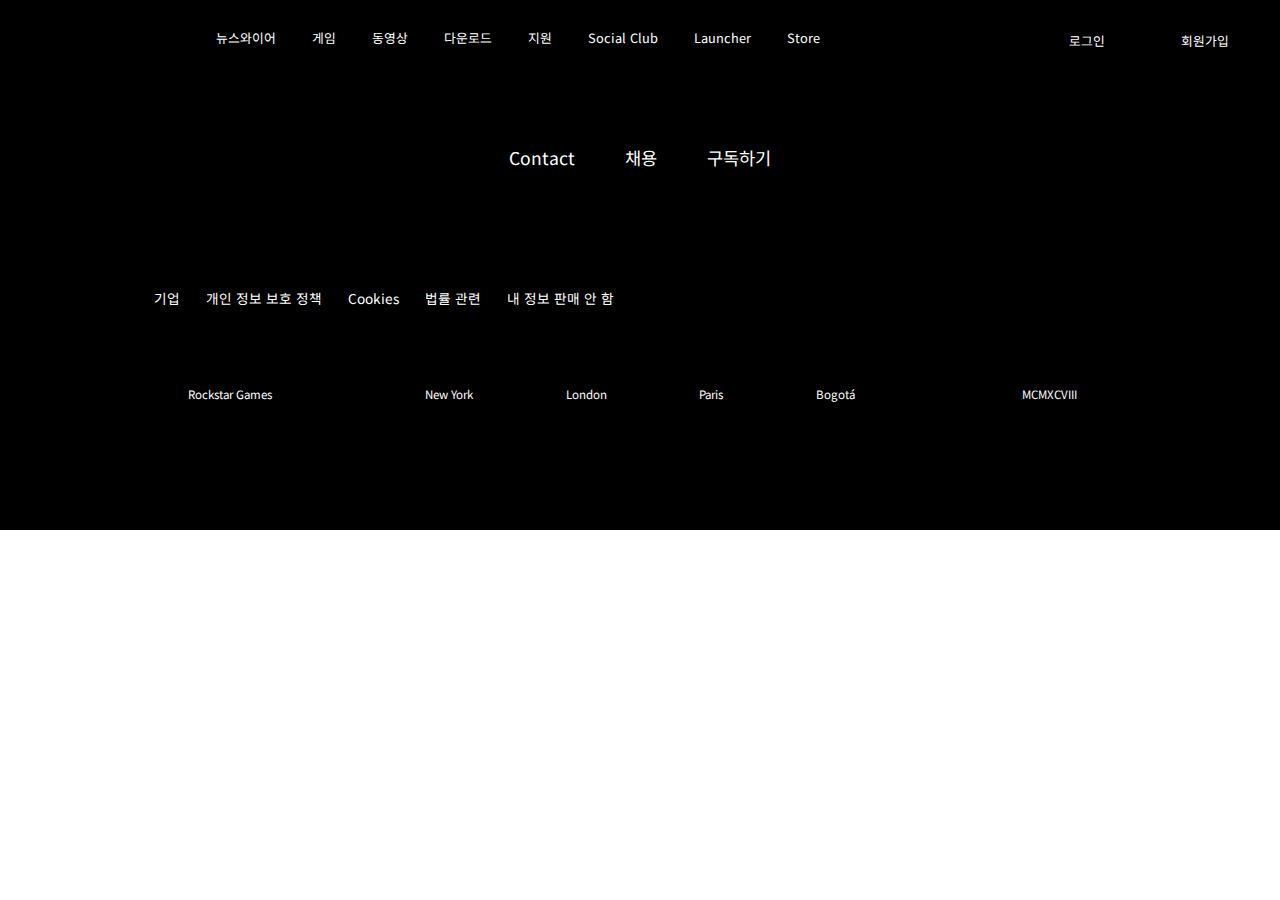
==== sub.html @ fd4bf8d9 "sub page prepare" ====
<!DOCTYPE html>
<html lang="ko">

<head>
  <meta charset="UTF-8">
  <meta http-equiv="X-UA-Compatible" content="IE=edge">
  <meta name="viewport" content="width=device-width, initial-scale=1.0, maximum-scale=1, minimum-scale=1">
  <meta content="yes" name="apple-mobile-web-app-capable" />
  <meta content="minimum-scale=1.0, width=device-width, maximum-scale=1, user-scalable=no" name="viewport" />
  <title>Sub Page</title>
  <link rel="preconnect" href="https://fonts.googleapis.com">
  <link rel="preconnect" href="https://fonts.gstatic.com" crossorigin>
  <link href="https://fonts.googleapis.com/css2?family=Noto+Sans+KR&display=swap" rel="stylesheet">
  <link rel="stylesheet" href="css/reset.css">
  <link rel="stylesheet" href="css/common.css">
  <link rel="stylesheet" href="css/sub.css">
  <script src="https://ajax.googleapis.com/ajax/libs/jquery/3.6.0/jquery.min.js"></script>
</head>

<body>
  <div id="wrap">

    <!-- 헤더(로고, 메뉴바) -->
    <header>

      <div id="logo">
        <a href="index.html"><img src="img/logo.png" alt="" class="home"></a>
      </div>

      <div class="headertitle">
        <h3>Rockstar Games</h3>
      </div>

      <div class="mobile">
        <img src="img/menu1.png" alt="">
      </div>

      <ul id="headernav">
        <li>뉴스와이어</li>
        <li>게임</li>
        <li>동영상</li>
        <li>다운로드</li>
        <li>지원</li>
        <li>Social Club</li>
        <li>Launcher</li>
        <li>Store</li>
      </ul>

      <div class="loginbox">
        <a href="sub.html" class="login">로그인</a>
        <a href="sub.html" class="login signup">회원가입</a>
      </div>

    </header>



    <!-- 게임소개 컨텐츠 밑 풋터 -->
    <footer>
      <div class="footerbox">

        <ul id="foottop">
          <li>Contact</li>
          <li>채용</li>
          <li>구독하기</li>
        </ul>

        <img src="img/logo.png" alt="" id="footerlogo">

        <div class="footerinfo">
          <ol>
            <li>기업</li>
            <li>개인 정보 보호 정책</li>
            <li>Cookies</li>
            <li>법률 관련</li>
            <li>내 정보 판매 안 함</li>
          </ol>
          <div class="iconbox">
            <img src="img/footer_icon1.png" alt="">
            <img src="img/footer_icon2.png" alt="">
            <img src="img/footer_icon3.png" alt="">
            <img src="img/footer_icon4.png" alt="">
            <img src="img/footer_icon5.png" alt="">
          </div>
        </div>

        <div id="companyinfo">
          <span class="infobox">Rockstar Games</span>
          <ul id="affiliate">
            <li>New York</li>
            <li>London</li>
            <li>Paris</li>
            <li>Bogotá</li>
          </ul>
          <span class="infobox">MCMXCVIII</span>
        </div>

      </div>
    </footer>
  </div>

  <script type="text/javascript" src="script/sub.js" defer></script>

</body>

</html>
---- css/common.css ----
@charset "UTF-8";

/* 헤더 - 메뉴 마우스오버 효과 시작 */
:is(.login, .home):hover {
    cursor: url(../img/cursor.cur), auto;
}

header ul li:hover::after {
    width: 100%;
}

.login:hover {
    background-color: #ff9900;
    color: #000;
}
/* 헤더 - 메뉴 마우스오버 효과 끝 */

/* 헤더, 풋터 - 마우스 오버 시 포인트로 변환 */
:is(header ul li, .mobile, #foottop li, #footerlogo, .footerinfo ol li, .iconbox img):hover {
    cursor: pointer;
}

/* 바디 - 기본 설정 */
#wrap {
    width: 100%;
    height: auto;
    background-color: #000;
}

/* 헤더 - 기본 설정 */
header {
    width: 100%;
    height: 80px;
    background-color: #000;
    position: sticky;
    top: 0;
    z-index: 5;
    display: flex;
    flex-flow: row wrap;
    justify-content: space-between;
    align-items: center;

}

/* 헤더 - 로고 기본 설정  */
#logo {
    max-width: 70px;
    max-height: 50px;
    margin: 0.5%;
}

/* 헤더 - 로고 이미지 기본 설정 */
#logo img {
    width: 100%;
    height: auto;
}

/* 헤더 - 내비게이션 기본 설정 */
header ul {
    width: 100%;
    height: auto;
    background-color: #000;
    display: none;
    position: fixed;
    top: 80px;
    right: 0;
    max-width: 150px;
}

/* 헤더 - 내비게이션 메뉴 기본 설정 */
header ul li {
    color: #fff;
    font-size: 0.8em;
    line-height: 40px;
    text-align: center;
}

.loginbox {
    display: none;
}

/* 헤더 - 메뉴 마우스오버 효과 기본 설정 */
header ul li::after {
    content: "";
    display: block;
    width: 0;
    height: 5px;
    background-color: #ff9900;
}

/* 데스크탑 제외)헤더 제목 기본 설정 */
.headertitle {
    display: block;
}

.headertitle h3 {
    color: #fff;
    font-size: 0.9em;
}

/* 데스크탑 제외)햄버거 메뉴 기본 설정 */
.mobile {
    width: 100%;
    height: auto;
    max-width: 48px;
    min-height: 48px;
    margin: 2%;
}

.mobile img {
    width: 100%;
    height: auto;
}

/* ---------------------------------------------------------------------- */

/* 풋터 - 기본 설정 시작 */
footer {
    width: 100%;
    height: auto;
    color: #fff;
    font-size: 0.9em;
}

footer .footerbox {
    width: 100%;
    height: auto;
    min-height: 690px;
    display: flex;
    flex-flow: column wrap;
    justify-content: center;
    align-items: center;
}

.footerbox #foottop {
    width: 100%;
    height: auto;
    display: flex;
    justify-content: space-evenly;
    margin-bottom: 15%;
    font-size: 1.1rem;
}

/* 풋터 - 로고 기본 설정*/
.footerbox #footerlogo {
    width: 100%;
    height: auto;
    max-width: 80px;
    margin-bottom: 20%;
}

/* 풋터 - 기업정보 & SNS 아이콘 기본 설정 */
.footerbox .footerinfo {
    width: 100%;
    height: auto;
    display: flex;
    flex-flow: column-reverse nowrap;
    min-height: 310px;
    margin-bottom: 10%;
}

/* 풋터 - 기업정보 기본 설정 */
.footerinfo ol {
    width: 100%;
    height: auto;
    min-height: 200px;
    display: flex;
    flex-flow: column wrap;
    justify-content: space-between;
    align-items: center;
    align-content: center;
    font-size: 1.05rem;
}

/* 풋터 - SNS 아이콘 기본 설정 */
.footerinfo .iconbox {
    width: 100%;
    height: auto;
    display: flex;
    justify-content: space-evenly;
    margin-bottom: 15%;
}

.footerinfo .iconbox img {
    width: 100%;
    height: auto;
    max-width: 24px;
    max-height: 24px;
}

.footerbox #companyinfo {
    width: 100%;
    height: auto;
    display: flex;
    flex-flow: row nowrap;
    align-items: center;
    justify-content: space-evenly;
    font-size: 1.05em;
    margin-bottom: 5%;
    text-align: center;
}

/* 반응형 - 모바일 가로 풋터 SNS 아이콘 */
.footerbox #companyinfo .infobox {
    width: 28%;
}

/* 풋터 - 산하 스튜디오 기본 설정 */
#companyinfo #affiliate {
    width: 100%;
    height: auto;
    max-width: 25%;
    display: flex;
    flex-flow: column nowrap;
    line-height: 40px;
}
/* 풋터 - 기본 설정 끝 */

/* 반응형 - 데스크탑 시작 */
@media all and (min-width:1024px) and (max-width:1920px) {
    /* 반응형 - 데스크탑 헤더 내비게이션 */
    header ul {
        max-width: 50%;
        max-height: 50px;
        display: flex;
        flex-flow: row nowrap;
        justify-content: space-around;
        position: static;
    }

    /* 반응형 - 데스크탑 헤더 내비게이션 메뉴 */
    header ul li {
        line-height: 20px;
    }

    /* 반응형 - 데스크탑 헤더 로그인/회원가입 플렉스박스 */
    .loginbox {
        width: 100%;
        height: auto;
        max-width: 20%;
        max-height: 50px;
        display: flex;
        flex-flow: row nowrap;
        justify-content: space-evenly;
        align-items: center;
    }

    /* 반응형 - 데스크탑 헤더 로그인/회원가입 */
    .login {
        padding: 4% 10%;
        color: #fff;
        font-size: 0.8em;
    }

    /* 반응형 - 데스크탑 헤더 회원가입 */
    .signup {
        padding: 4% 12%;
    }

    .headertitle {
        display: none;
    }

    .mobile {
        display: none;
    }

    /* ---------------------------------------------------------------------- */

    /* 반응형 - 데스크탑 풋터 시작 */
    footer {
        max-width: 100%;
        min-height: 450px;
    }

    footer .footerbox {
        max-width: 80%;
        min-height: 450px;
        margin: 0 auto;
        justify-content: center;
        align-content: flex-start;
    }

    .footerbox #foottop {
        flex-flow: row wrap;
        justify-content: center;
        align-items: center;
        gap: 0 50px;
        max-height: 40px;
        margin-bottom: 5%;
    }

    /* 반응형 - 데스크탑 풋터 로고 */
    .footerbox #footerlogo {
        margin-bottom: 5%;
    }

    /* 반응형 - 데스크탑 풋터 기업정보 & SNS 아이콘 */
    .footerbox .footerinfo {
        flex-flow: row nowrap;
        max-width: 100%;
        min-height: 50px;
        margin-bottom: 5%;
    }

    /* 반응형 - 데스크탑 풋터 기업정보 */
    .footerinfo ol {
        max-width: 50%;
        min-height: 50px;
        flex-flow: row wrap;
        justify-content: space-evenly;
        align-items: center;
        font-size: 0.95em;
    }

    /* 반응형 - 데스크탑 풋터 SNS 아이콘 */
    .footerinfo .iconbox {
        max-width: 50%;
        max-height: 50px;
        flex-flow: row nowrap;
        align-items: center;
        margin-bottom: 0;
    }

    .footerbox #companyinfo {
        max-width: 100%;
        flex-flow: row nowrap;
        justify-content: space-between;
        font-size: 0.8em;
    }

    /* 반응형 - 데스크탑 풋터 산하 스튜디오 */
    #companyinfo #affiliate {
        max-width: 60%;
        flex-flow: row wrap;
        justify-content: space-evenly;
    }
}
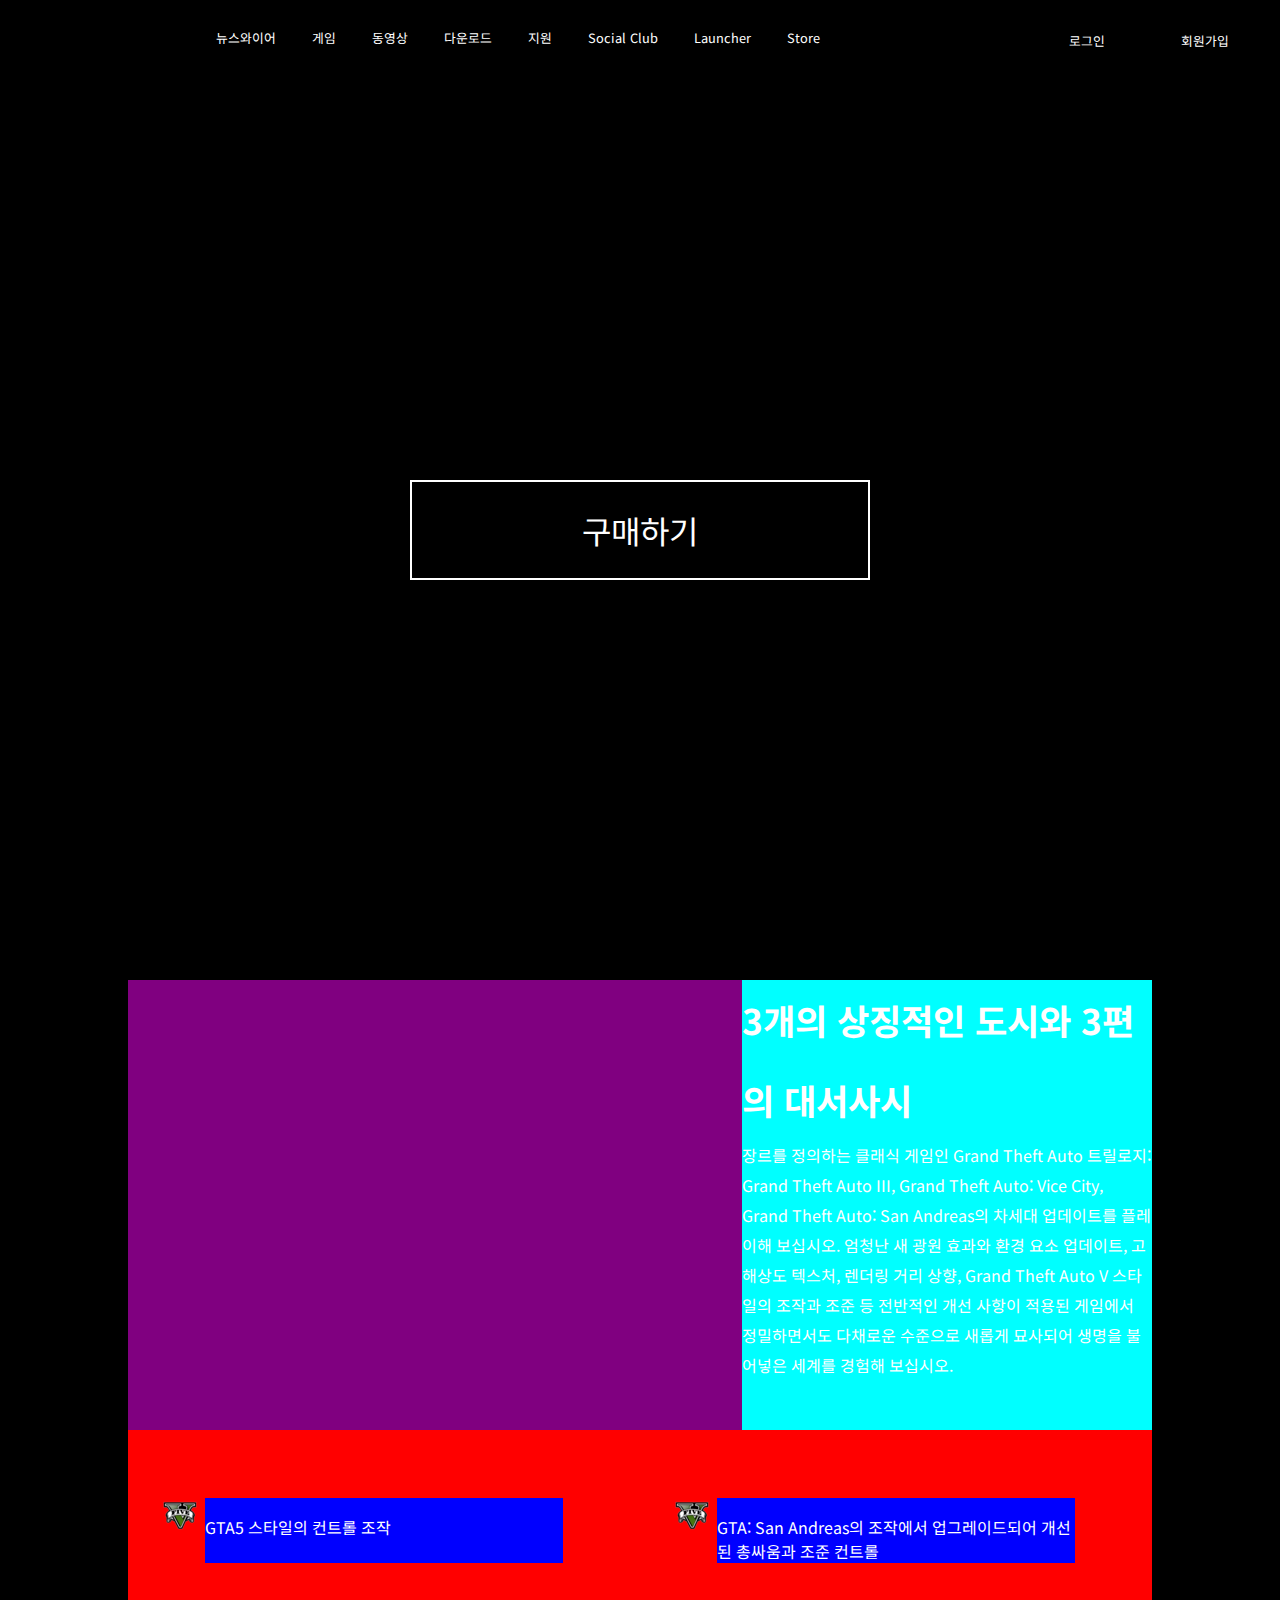
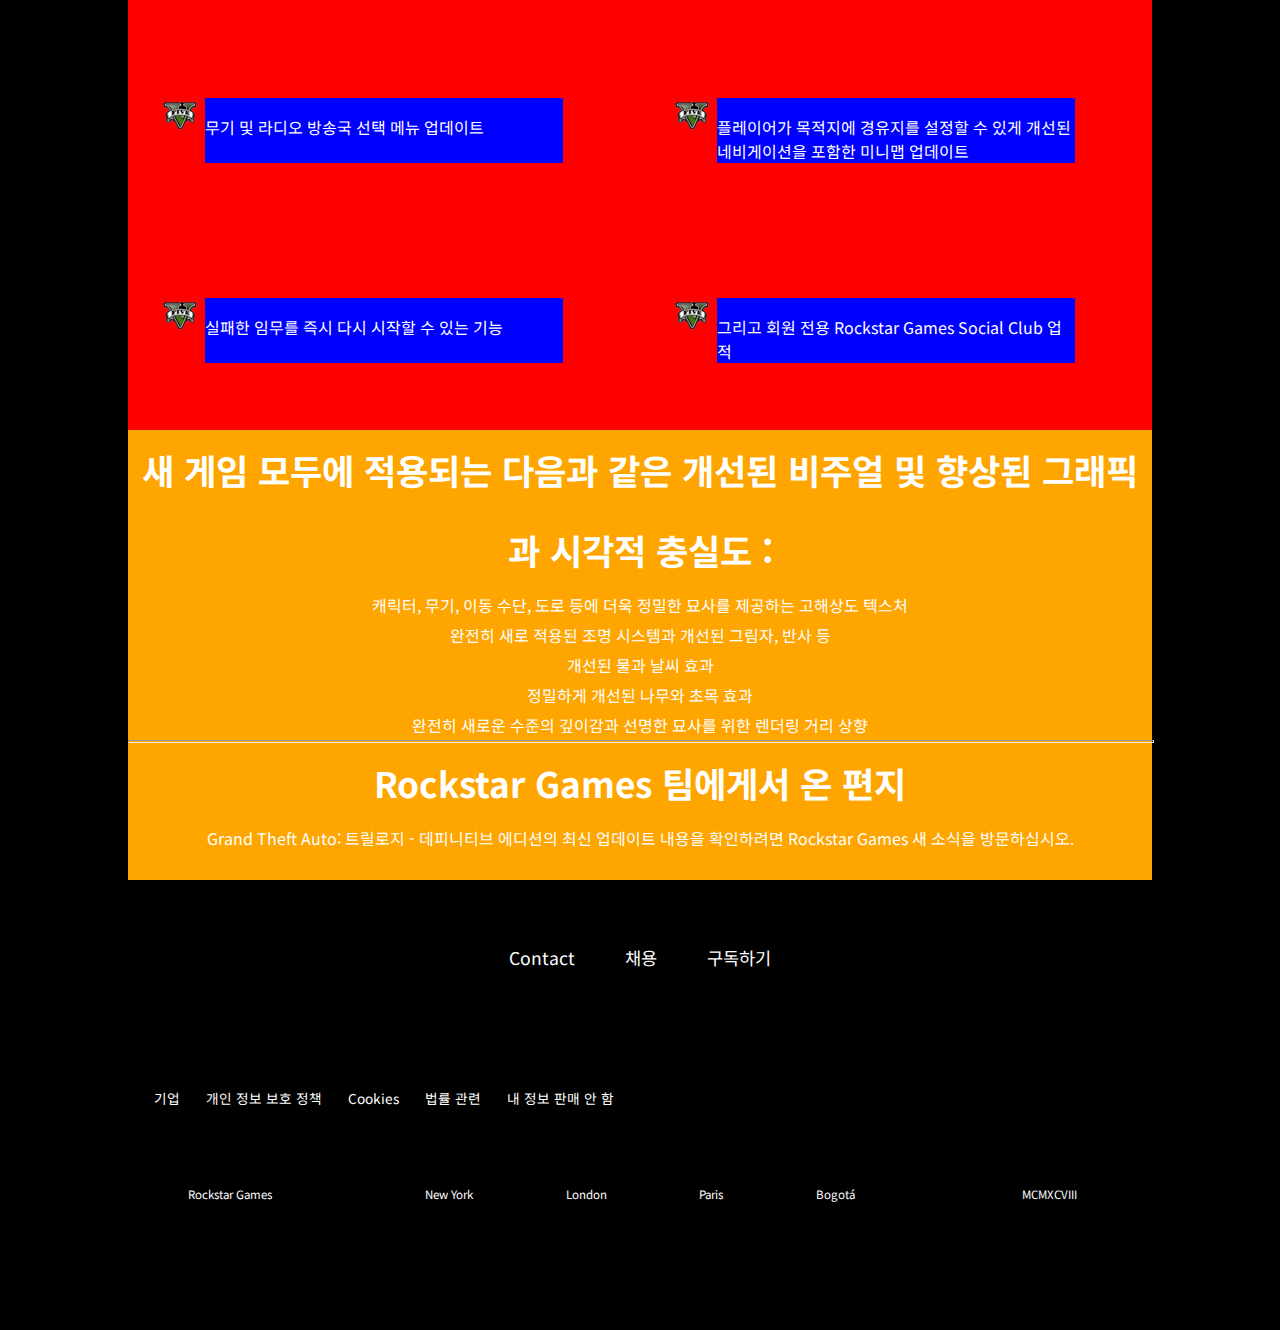
==== commit 5d792eba: "sub page coding" ====
--- a/sub.html
+++ b/sub.html
@@ -53,6 +53,58 @@
 
     </header>
 
+    <!-- 헤더 밑 메인 이미지 -->
+    <div class="mainimage">
+      <img src="img/submain.jpeg" alt="">
+      <button type="button">구매하기</button>
+      <img src="img/platform.png" alt="">
+    </div>
+
+    <div class="introduction">
+      <div class="twinbox">
+        <iframe width="560" height="315" src="https://www.youtube.com/embed/lEQ4XD8KuUs" title="YouTube video player"
+          frameborder="0"
+          allow="accelerometer; autoplay; clipboard-write; encrypted-media; gyroscope; picture-in-picture"
+          allowfullscreen></iframe>
+
+        <aside>
+          <h1>3개의 상징적인 도시와 3편의 대서사시</h1>
+          <p>장르를 정의하는 클래식 게임인 Grand Theft Auto 트릴로지: Grand Theft Auto III,
+            Grand Theft Auto: Vice City, Grand Theft Auto: San Andreas의 차세대 업데이트를
+            플레이해 보십시오. 엄청난 새 광원 효과와 환경 요소 업데이트, 고해상도 텍스처,
+            렌더링 거리 상향, Grand Theft Auto V 스타일의 조작과 조준 등 전반적인 개선 사항이
+            적용된 게임에서 정밀하면서도 다채로운 수준으로 새롭게 묘사되어 생명을 불어넣은 세계를
+            경험해 보십시오.</p>
+        </aside>
+      </div>
+
+
+      <ul>
+        <li>GTA5 스타일의 컨트롤 조작</li>
+        <li>GTA: San Andreas의 조작에서 업그레이드되어 개선된 총싸움과 조준 컨트롤</li>
+        <li>무기 및 라디오 방송국 선택 메뉴 업데이트</li>
+        <li>플레이어가 목적지에 경유지를 설정할 수 있게 개선된 네비게이션을 포함한 미니맵 업데이트</li>
+        <li>실패한 임무를 즉시 다시 시작할 수 있는 기능</li>
+        <li>그리고 회원 전용 Rockstar Games Social Club 업적</li>
+      </ul>
+
+      <span>
+        <h1>새 게임 모두에 적용되는 다음과 같은 개선된 비주얼 및 향상된 그래픽과 시각적 충실도 : </h1>
+        <p>캐릭터, 무기, 이동 수단, 도로 등에 더욱 정밀한 묘사를 제공하는 고해상도 텍스처</p>
+        <p>완전히 새로 적용된 조명 시스템과 개선된 그림자, 반사 등</p>
+        <p>개선된 물과 날씨 효과</p>
+        <p>정밀하게 개선된 나무와 초목 효과</p>
+        <p>완전히 새로운 수준의 깊이감과 선명한 묘사를 위한 렌더링 거리 상향</p>
+      </span>
+
+      <hr>
+
+      <div class="updateNews">
+        <h1>Rockstar Games 팀에게서 온 편지</h1>
+        <p>Grand Theft Auto: 트릴로지 - 데피니티브 에디션의 최신 업데이트 내용을 
+          확인하려면 Rockstar Games 새 소식을 방문하십시오.</p>
+      </div>
+    </div>
 
 
     <!-- 게임소개 컨텐츠 밑 풋터 -->
--- a/css/sub.css
+++ b/css/sub.css
@@ -0,0 +1,146 @@
+@charset "UTF-8";
+
+/* 서브 - 마우스오버 효과 기본 설정 */
+.mainimage button:hover {
+    cursor: pointer;
+    color: #000;
+    background: linear-gradient(90deg, rgba(166,141,101,1) 0%, rgba(151,125,82,1) 47%, rgba(225,213,173,1) 100%);
+    border: 2px solid #9f8354;
+}
+
+/* 서브 - 메인 이미지 기본 설정 */
+.mainimage {
+    width: 100%;
+    height: auto;
+    max-width: 90%;
+    min-height: 900px;
+    margin: 0 auto;
+    display: flex;
+    flex-flow: column wrap;
+    align-items: center;
+    justify-content: space-around;
+}
+
+.mainimage img {
+    width: 100%;
+    height: auto;
+    max-width: 50%;
+}
+
+.mainimage button {
+    width: 100%;
+    height: auto;
+    max-width: 40%;
+    min-height: 100px;
+    border: 2px solid #fff;
+    color: #fff;
+    font-size: 2.0em;
+    transition: all 0.3s ease;
+    background: #000;
+}
+
+/* 서브 - 게임소개 페이지 */
+.introduction {
+    width: 100%;
+    height: auto;
+    max-width: 100%;
+    flex-flow: row wrap;
+    justify-content: space-between;
+    background-color: orange;
+}
+
+.introduction .twinbox {
+    width: 100%;
+    height: auto;
+    min-height: 450px;
+    background-color: purple;
+    display: flex;
+    flex-flow: column-reverse nowrap;
+}
+
+.introduction iframe {
+    width: 100%;
+    height: 100%;
+
+    min-width: 327px;
+    min-height: 184px;
+    max-height: 450px;
+}
+
+.introduction aside {
+    width: 100%;
+    height: auto;
+    max-width: 40%;
+    background-color: aqua;
+}
+
+.introduction h1 {
+    font-size: 2.2em;
+    line-height: 80px;
+}
+
+.introduction ul {
+    width: 100%;
+    height: auto;
+    min-height: 600px;
+    display: flex;
+    flex-flow: row wrap;
+    justify-content: space-around;
+    align-content: space-around;
+    background-color: red;
+}
+
+.introduction ul li {
+    flex-basis: 35%;
+    line-height: 45px;
+    background-color: blue;
+    list-style: url("../img/li_img.png");
+}
+
+.introduction span {
+    width: 100%;
+    height: auto;
+    text-align: center;
+}
+
+.introduction p {
+    line-height: 30px;
+
+}
+
+.introduction hr {
+    width: 100%;
+    height: 1px;
+}
+
+.introduction .updateNews {
+    text-align: center;
+}
+
+@media all and (min-width:381px) and (max-width:767px) {
+    }
+
+@media all and (min-width:768px) and (max-width:1023px) {
+    }
+
+@media all and (min-width:1024px) and (max-width:1920px) {
+    .introduction {
+        max-width: 80%;
+        min-height: 1500px;
+        margin: 0 auto;
+    }
+
+    .introduction .twinbox {
+        flex-flow: row nowrap;
+        justify-content: space-around;
+    }
+
+    .introduction iframe {
+        max-width: 800px;
+        min-height: 450px;
+    }
+
+    .introduction ul li {
+        line-height: normal;
+    }
+}
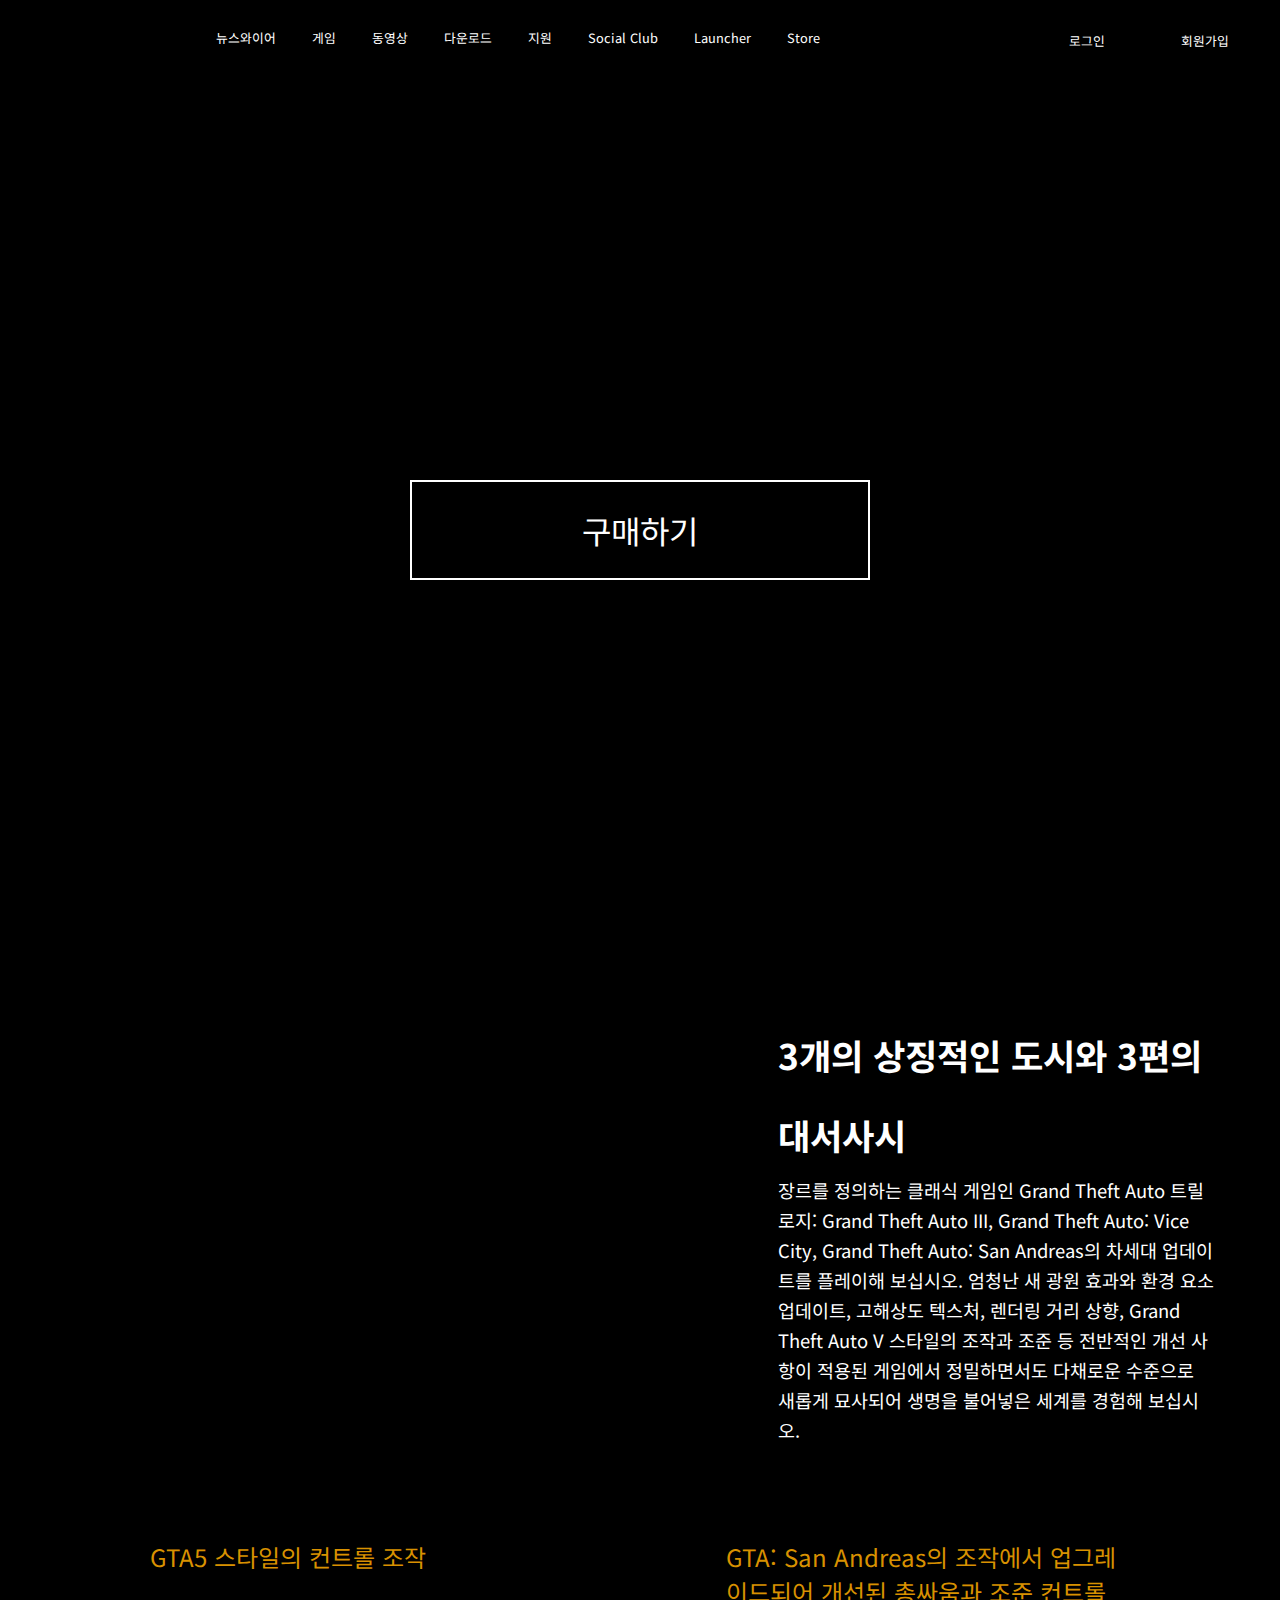
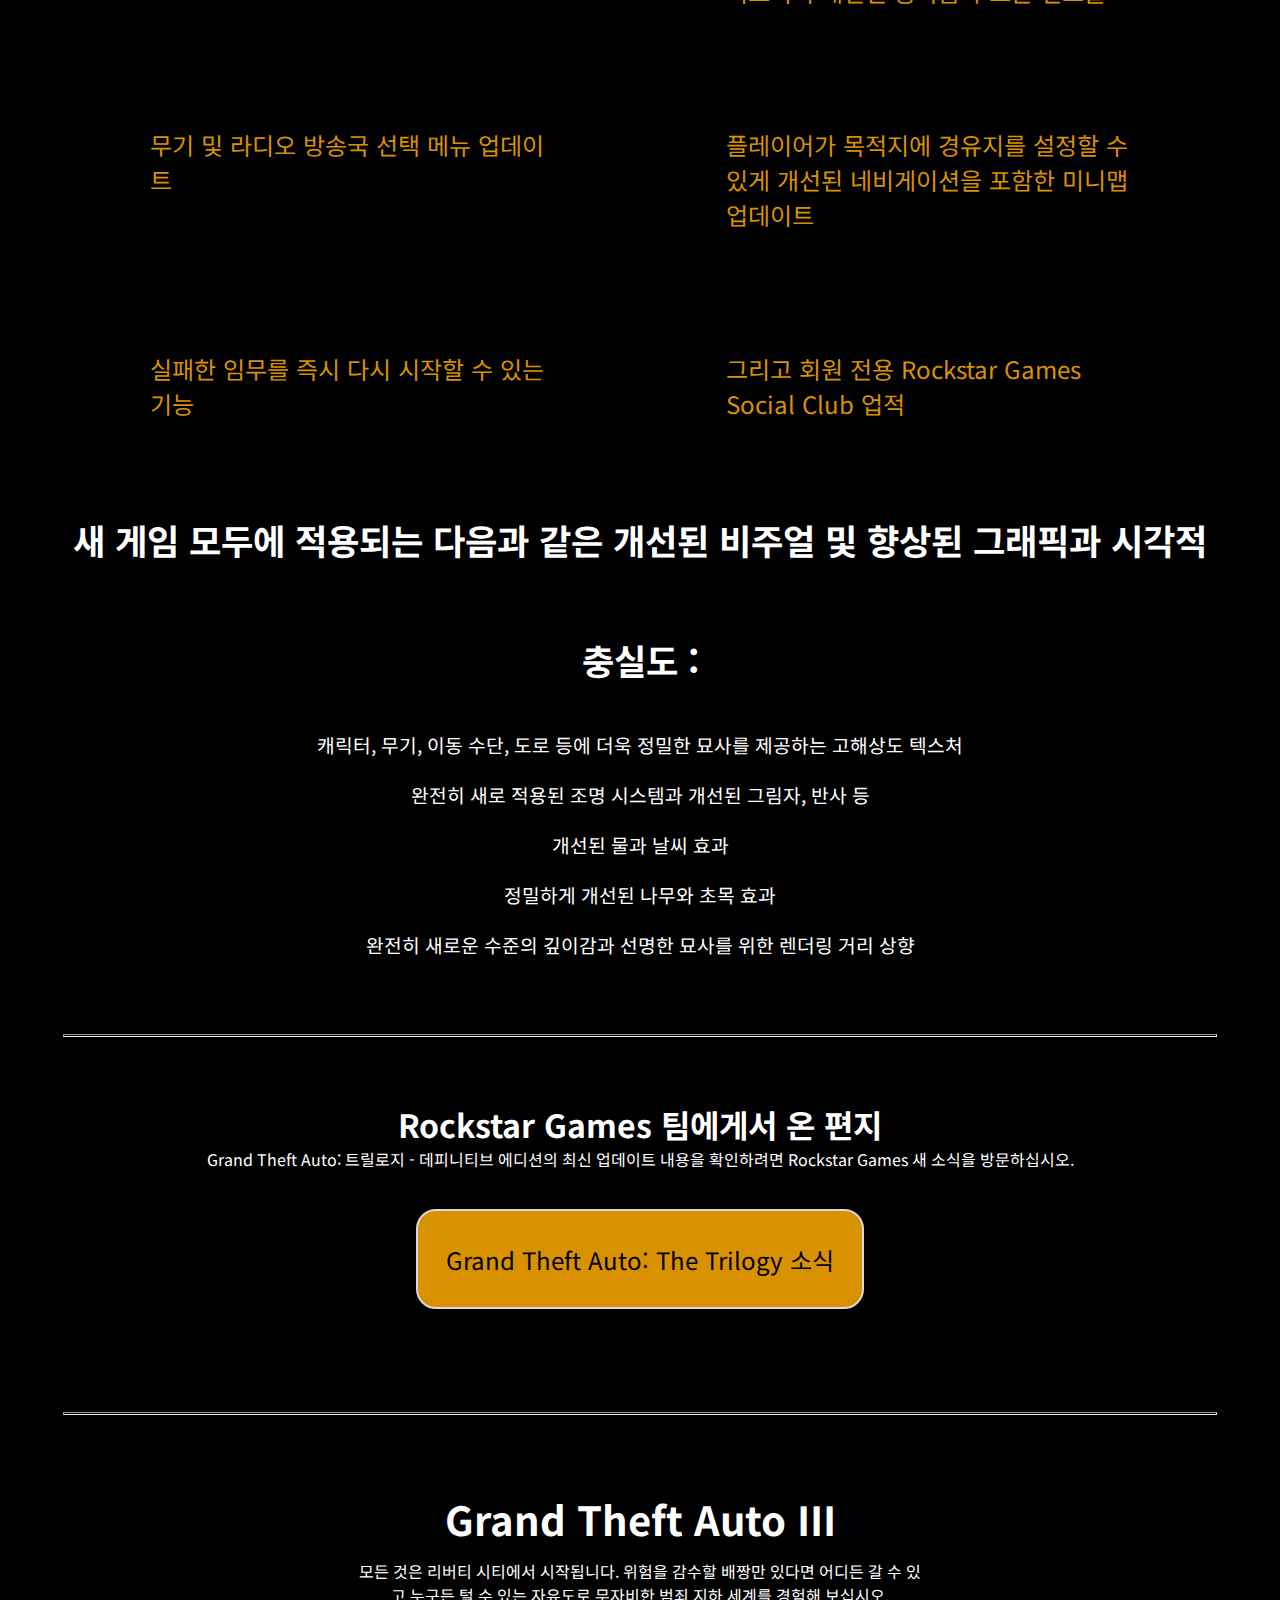
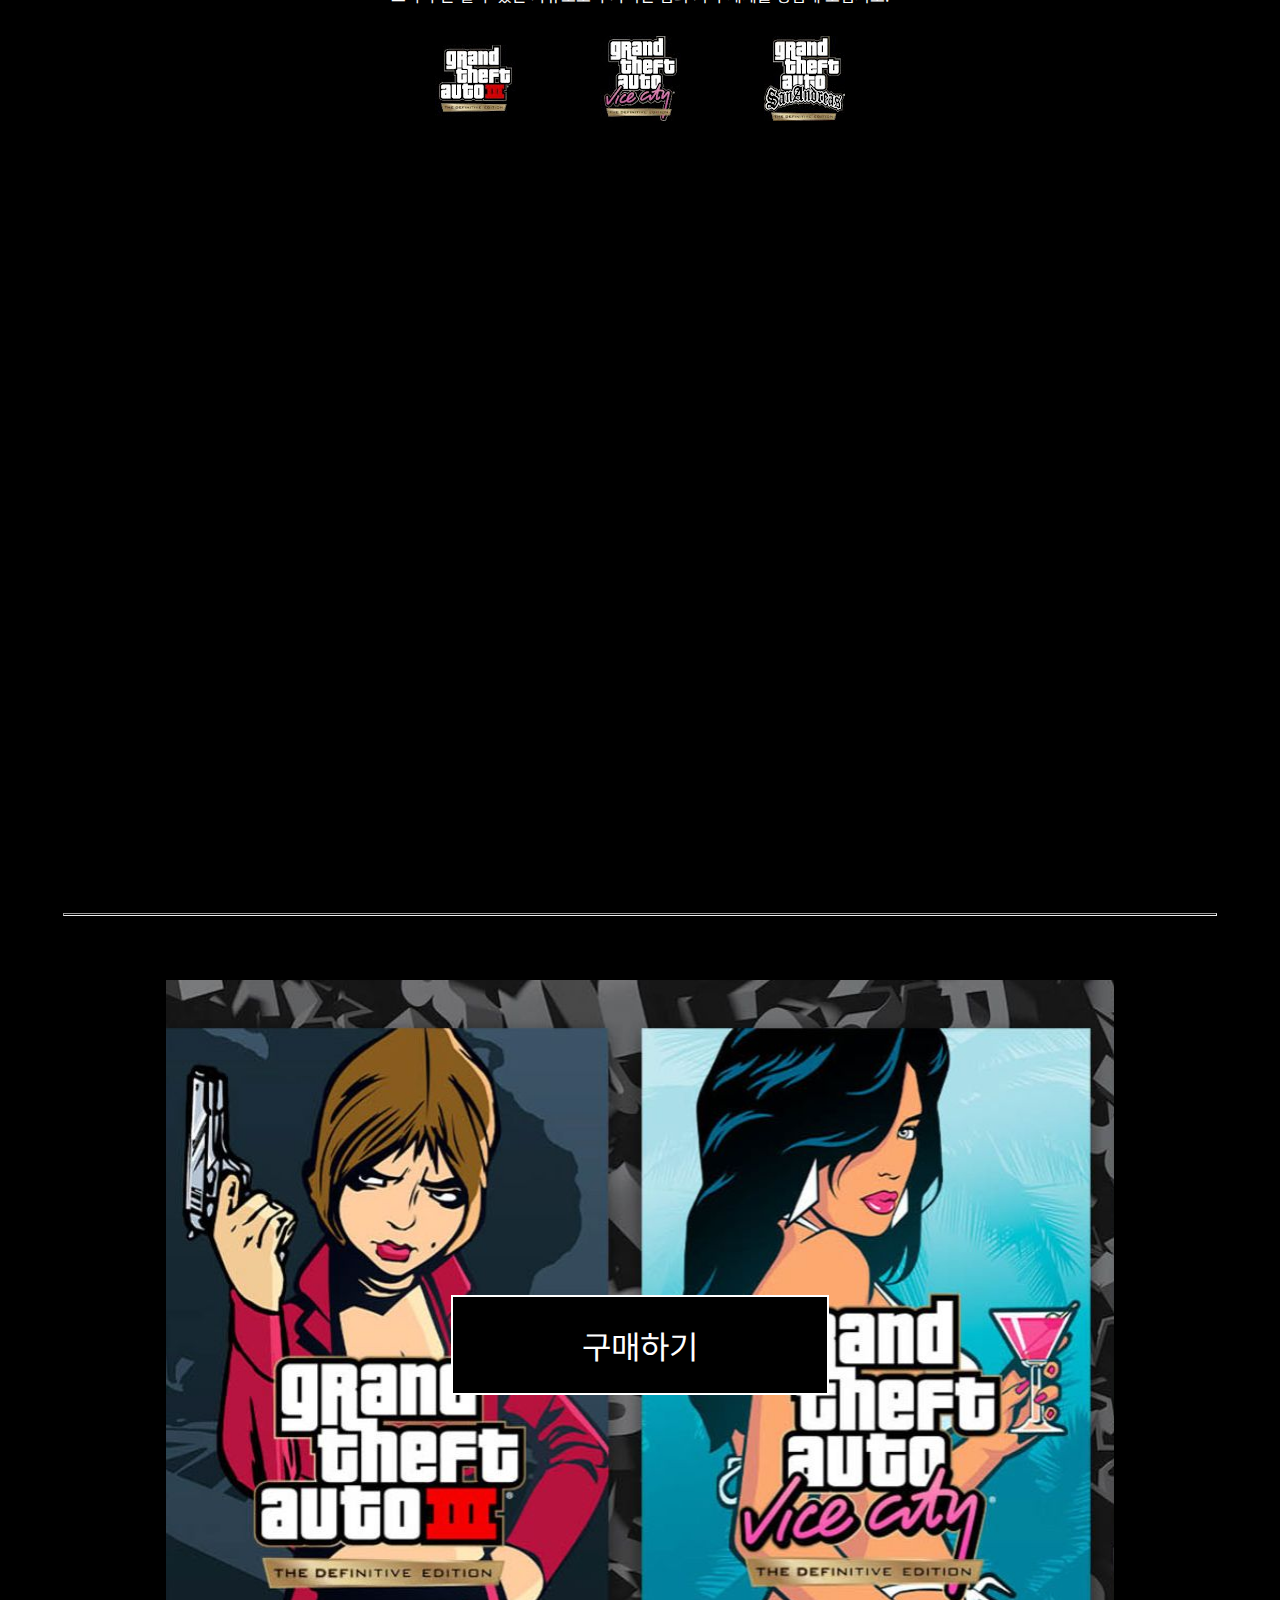
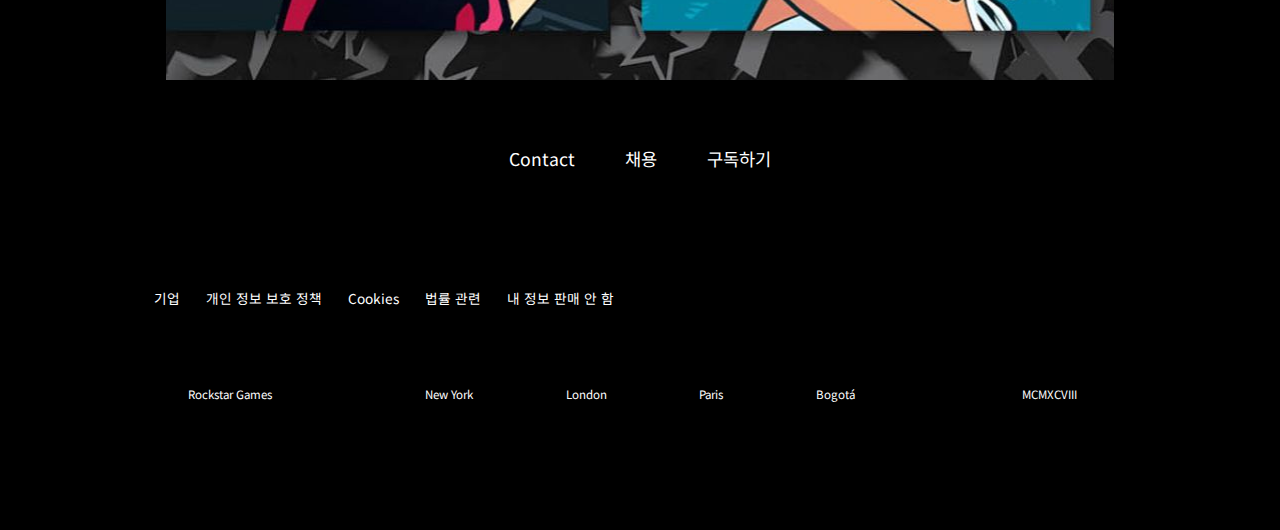
==== commit 0edf42ca: "sub page coding" ====
--- a/sub.html
+++ b/sub.html
@@ -7,7 +7,7 @@
   <meta name="viewport" content="width=device-width, initial-scale=1.0, maximum-scale=1, minimum-scale=1">
   <meta content="yes" name="apple-mobile-web-app-capable" />
   <meta content="minimum-scale=1.0, width=device-width, maximum-scale=1, user-scalable=no" name="viewport" />
-  <title>Sub Page</title>
+  <title marquee="">Sub Page</title>
   <link rel="preconnect" href="https://fonts.googleapis.com">
   <link rel="preconnect" href="https://fonts.gstatic.com" crossorigin>
   <link href="https://fonts.googleapis.com/css2?family=Noto+Sans+KR&display=swap" rel="stylesheet">
@@ -78,7 +78,6 @@
         </aside>
       </div>
 
-
       <ul>
         <li>GTA5 스타일의 컨트롤 조작</li>
         <li>GTA: San Andreas의 조작에서 업그레이드되어 개선된 총싸움과 조준 컨트롤</li>
@@ -96,15 +95,70 @@
         <p>정밀하게 개선된 나무와 초목 효과</p>
         <p>완전히 새로운 수준의 깊이감과 선명한 묘사를 위한 렌더링 거리 상향</p>
       </span>
-
-      <hr>
-
-      <div class="updateNews">
-        <h1>Rockstar Games 팀에게서 온 편지</h1>
-        <p>Grand Theft Auto: 트릴로지 - 데피니티브 에디션의 최신 업데이트 내용을 
-          확인하려면 Rockstar Games 새 소식을 방문하십시오.</p>
-      </div>
-    </div>
+    </div>
+
+    <hr>
+
+    <div class="updateNews">
+      <h1>Rockstar Games 팀에게서 온 편지</h1>
+      <p>Grand Theft Auto: 트릴로지 - 데피니티브 에디션의 최신 업데이트 내용을
+        확인하려면 Rockstar Games 새 소식을 방문하십시오.</p>
+      <button type="button">Grand Theft Auto: The Trilogy 소식</button>
+    </div>
+
+    <hr>
+
+    <div class="IndividualTitles">
+      <section class="gta_Title1">
+        <h2>Grand Theft Auto III</h2>
+        <p>모든 것은 리버티 시티에서 시작됩니다. 위험을 감수할 배짱만 있다면 어디든 갈 수 있고 누구든 털 수 있는 자유도로 무자비한 범죄 지하 세계를 경험해 보십시오.</p>
+      </section>
+
+      <section class="gta_Title2">
+        <h2>Grand Theft Auto: Vice City</h2>
+        <p>1980년대에 오신 것을 환영합니다... 배신과 복수로 얼룩진 토미 버세티의 이야기를 통해 활력이 넘쳐흐르고 가능성이 무궁무진한 네온빛 조명의 열대 지방 도시를 경험해 보십시오.</p>
+      </section>
+      <section class="gta_Title3">
+        <h2>Grand Theft Auto: San Andreas</h2>
+        <p>이제 시대는 90년대 초, 칼이 도시로 돌아오자마자 두 명의 부패한 경찰들이 그에게 살인 누명을 씌웁니다, 칼 존슨(일명 'CJ')은 가족을 구하고 거리를 장악하기 위해 산 안드레아스 주
+          전체를 누비는 여행을 떠날 수밖에 없게 되었습니다. </p>
+      </section>
+
+      <div class="titleLogo">
+        <img src="img/gta3_logo.jpg" alt="" class="logoImg1">
+        <img src="img/vice city_logo.jpg" alt="" class="logoImg2">
+        <img src="img/san andreas_logo.jpg" alt="" class="logoImg3">
+      </div>
+    </div>
+
+    <div class="ComparisonVideo">
+
+      <video src="video/after_gta3.mp4" loop="loop" muted="muted" autoplay="autoplay" playsinline="playsinline"
+        width="1200" height="700" class="video1"></video>
+      <video src="video/after_vicecity.mp4" loop="loop" muted="muted" autoplay="autoplay" playsinline="playsinline"
+        width="1200" height="700" class="video2"></video>
+      <video src="video/after_san andreas.mp4" loop="loop" muted="muted" autoplay="autoplay" playsinline="playsinline"
+        width="1200" height="700" class="video3"></video>
+
+
+      <div class="after">
+
+        <video src="video/before_gta3.mp4" loop="loop" muted="muted" autoplay="autoplay" playsinline="playsinline"
+          width="1200" height="700" class="video1"></video>
+        <video src="video/before_vicecity.mp4" loop="loop" muted="muted" autoplay="autoplay" playsinline="playsinline"
+          width="1200" height="700" class="video2"></video>
+        <video src="video/before_san andreas.mp4" loop="loop" muted="muted" autoplay="autoplay"
+          playsinline="playsinline" width="1200" height="700" class="video3"></video>
+
+      </div>
+
+    </div>
+
+    <hr>
+
+    <section class="pre-purchase">
+      <button type="button">구매하기</button>
+    </section>
 
 
     <!-- 게임소개 컨텐츠 밑 풋터 -->
--- a/css/sub.css
+++ b/css/sub.css
@@ -1,146 +1,298 @@
 @charset "UTF-8";
 
 /* 서브 - 마우스오버 효과 기본 설정 */
-.mainimage button:hover {
-    cursor: pointer;
-    color: #000;
-    background: linear-gradient(90deg, rgba(166,141,101,1) 0%, rgba(151,125,82,1) 47%, rgba(225,213,173,1) 100%);
-    border: 2px solid #9f8354;
+:is(button, .titleLogo>img) {
+  cursor: pointer;
+}
+
+button:hover {
+  color: #000;
+  background: linear-gradient(90deg, rgba(166, 141, 101, 1) 0%, rgba(151, 125, 82, 1) 47%, rgba(225, 213, 173, 1) 100%);
+  border: 2px solid #9f8354;
+}
+
+/* 서브 - 수평선 */
+hr {
+  width: 100%;
+  max-width: 90%;
+  height: 1px;
+  display: none;
+  margin: 5% auto;
 }
 
 /* 서브 - 메인 이미지 기본 설정 */
 .mainimage {
-    width: 100%;
-    height: auto;
-    max-width: 90%;
-    min-height: 900px;
-    margin: 0 auto;
-    display: flex;
-    flex-flow: column wrap;
-    align-items: center;
-    justify-content: space-around;
+  width: 100%;
+  height: auto;
+  max-width: 90%;
+  min-height: 900px;
+  margin: 0 auto;
+  display: flex;
+  flex-flow: column wrap;
+  align-items: center;
+  justify-content: space-around;
 }
 
 .mainimage img {
-    width: 100%;
-    height: auto;
-    max-width: 50%;
-}
-
-.mainimage button {
-    width: 100%;
-    height: auto;
-    max-width: 40%;
-    min-height: 100px;
-    border: 2px solid #fff;
-    color: #fff;
-    font-size: 2.0em;
-    transition: all 0.3s ease;
-    background: #000;
+  width: 100%;
+  height: auto;
+  max-width: 50%;
+}
+
+/* 서브 - 메인 이미지 구매하기 버튼 */
+button {
+  width: 100%;
+  height: auto;
+  max-width: 40%;
+  min-height: 100px;
+  border: 2px solid #fff;
+  color: #fff;
+  font-size: 2.0em;
+  transition: all 0.3s ease;
+  background: #000;
 }
 
 /* 서브 - 게임소개 페이지 */
 .introduction {
-    width: 100%;
-    height: auto;
-    max-width: 100%;
-    flex-flow: row wrap;
-    justify-content: space-between;
-    background-color: orange;
-}
-
+  width: 100%;
+  height: auto;
+  max-width: 100%;
+  flex-flow: row wrap;
+  justify-content: space-between;
+  /* background-color: purple; */
+}
+
+/* 서브 - 유튜브 영상 & 텍스트 박스 */
 .introduction .twinbox {
-    width: 100%;
-    height: auto;
+  width: 100%;
+  height: auto;
+  min-height: 500px;
+  display: flex;
+  flex-flow: column-reverse nowrap;
+  /* background-color: aqua; */
+}
+
+/* 서브 - 유튜브 영상 */
+.introduction iframe {
+  width: 100%;
+  height: 100%;
+  /* min-width: 327px;
+    min-height: 184px;
+    max-height: 450px; */
+  max-width: 90%;
+  min-height: 450px;
+  /* margin: 0 auto; */
+}
+
+/* 서브 - 게임 소개 */
+.introduction aside {
+  width: 100%;
+  height: auto;
+  max-width: 90%;
+  /* margin: 0 auto; */
+  text-align: center;
+  /* background-color: orange; */
+}
+
+.introduction h1 {
+  font-size: 2.2em;
+  line-height: 80px;
+}
+
+.introduction p {
+  font-size: 1.15em;
+  line-height: 30px;
+}
+
+/* 서브 - 개선 사항 */
+.introduction ul {
+  width: 100%;
+  height: auto;
+  min-height: 600px;
+  display: flex;
+  flex-flow: row wrap;
+  justify-content: space-around;
+  align-content: space-around;
+  font-size: 1.5em;
+  /* background-color: red; */
+}
+
+.introduction ul li {
+  flex-basis: 35%;
+  line-height: 45px;
+  list-style-image: url("../img/list_gunimg.jpg");
+  color: #d89100;
+  /* background-color: blue; */
+}
+
+.introduction span {
+  width: 100%;
+  height: auto;
+  text-align: center;
+}
+
+.introduction span h1 {
+  line-height: 120px;
+}
+
+.introduction span p {
+  font-size: 1.2em;
+  line-height: 50px;
+}
+
+/* 서브 - 업데이트 소식  */
+.updateNews {
+  width: 100%;
+  height: auto;
+  display: flex;
+  flex-flow: column nowrap;
+  align-items: center;
+}
+
+/* 서브 - 업데이트 소식 내용 */
+.updateNews p {
+  margin-bottom: 3%;
+}
+
+/* 서브 - 업데이트 소식 받기 버튼 */
+.updateNews button {
+  width: 100%;
+  height: auto;
+  max-width: 35%;
+  margin-bottom: 10%;
+  padding: 2% 0;
+  border-radius: 20px;
+  font-size: 1.5em;
+  background-color: #ffab00;
+  color: #000;
+  opacity: 0.85;
+  transition: opacity 0.5s ease-out;
+}
+
+.updateNews button:hover {
+  opacity: 1.0;
+}
+
+/* 서브 - 업데이트 소식 밑 개별적 타이틀 */
+.IndividualTitles {
+  width: 100%;
+  max-width: 45%;
+  height: auto;
+  display: flex;
+  flex-flow: column nowrap;
+  align-items: center;
+  text-align: center;
+  margin: 0 auto;
+}
+
+.IndividualTitles section:not(:first-child) {
+  display: none;
+}
+
+.IndividualTitles section h2 {
+  font-size: 2.5em;
+  line-height: 80px;
+}
+
+/* 서브 - 개별적 타이틀 밑 로고 */
+.IndividualTitles .titleLogo {
+  width: 100%;
+  height: auto;
+  display: flex;
+  flex-flow: row nowrap;
+  justify-content: space-evenly;
+  padding: 5% 0;
+}
+
+.IndividualTitles .titleLogo img::after {
+  content: "";
+  display: block;
+  width: 100%;
+  height: 5px;
+  background-color: orange;
+}
+
+/* 서브 - 리마스터 전/후 비교 동영상 슬라이더 */
+.ComparisonVideo {
+  width: 1200px;
+  height: 700px;
+  position: relative;
+  margin: 0 auto;
+}
+
+.ComparisonVideo video:not(:first-of-type) {
+  display: none;
+}
+
+.after {
+  position: absolute;
+  top: 0;
+  left: 0;
+  width: 50%;
+  height: 100%;
+  display: block;
+  overflow: hidden;
+}
+
+/* 서브 - 하단 구매 섹션 */
+.pre-purchase {
+  width: 100%;
+  height: auto;
+  max-width: 74%;
+  min-height: 700px;
+  background-image: url("../img/purchaseimg.jpg");
+  background-size: cover;
+  margin: 0 auto;
+  position: relative;
+}
+
+.pre-purchase button {
+  position: absolute;
+  top: 45%;
+  left: 30%;
+  transform: translate(-30% -45%);
+}
+
+@media all and (min-width:320px) and (max-width:767px) {}
+
+@media all and (min-width:768px) and (max-width:1023px) {}
+
+@media all and (min-width:1024px) and (max-width:1920px) {
+  hr {
+    display: block;
+  }
+
+  .introduction {
+    max-width: 90%;
+    margin: 0 auto;
+  }
+
+  .introduction .twinbox {
+    flex-flow: row nowrap;
+    justify-content: space-around;
+    align-items: center;
+  }
+
+  .introduction iframe {
+    max-width: 800px;
     min-height: 450px;
-    background-color: purple;
-    display: flex;
-    flex-flow: column-reverse nowrap;
-}
-
-.introduction iframe {
-    width: 100%;
-    height: 100%;
-
-    min-width: 327px;
-    min-height: 184px;
-    max-height: 450px;
-}
-
-.introduction aside {
-    width: 100%;
-    height: auto;
-    max-width: 40%;
-    background-color: aqua;
-}
-
-.introduction h1 {
-    font-size: 2.2em;
-    line-height: 80px;
-}
-
-.introduction ul {
-    width: 100%;
-    height: auto;
-    min-height: 600px;
-    display: flex;
-    flex-flow: row wrap;
-    justify-content: space-around;
-    align-content: space-around;
-    background-color: red;
-}
-
-.introduction ul li {
-    flex-basis: 35%;
-    line-height: 45px;
-    background-color: blue;
-    list-style: url("../img/li_img.png");
-}
-
-.introduction span {
-    width: 100%;
-    height: auto;
-    text-align: center;
-}
-
-.introduction p {
-    line-height: 30px;
-
-}
-
-.introduction hr {
-    width: 100%;
-    height: 1px;
-}
-
-.introduction .updateNews {
-    text-align: center;
-}
-
-@media all and (min-width:381px) and (max-width:767px) {
-    }
-
-@media all and (min-width:768px) and (max-width:1023px) {
-    }
-
-@media all and (min-width:1024px) and (max-width:1920px) {
-    .introduction {
-        max-width: 80%;
-        min-height: 1500px;
-        margin: 0 auto;
-    }
-
-    .introduction .twinbox {
-        flex-flow: row nowrap;
-        justify-content: space-around;
-    }
-
-    .introduction iframe {
-        max-width: 800px;
-        min-height: 450px;
-    }
-
-    .introduction ul li {
-        line-height: normal;
-    }
-}
+  }
+
+  .introduction aside {
+    max-width: 38%;
+    /* padding: 0 5%; */
+    text-align: left;
+  }
+
+  .introduction ul li {
+    line-height: normal;
+  }
+
+  .updateNews button {
+    max-width: 35%;
+    margin-bottom: 3%;
+    padding: 2% 0;
+    border-radius: 20px;
+    font-size: 1.5em;
+  }
+}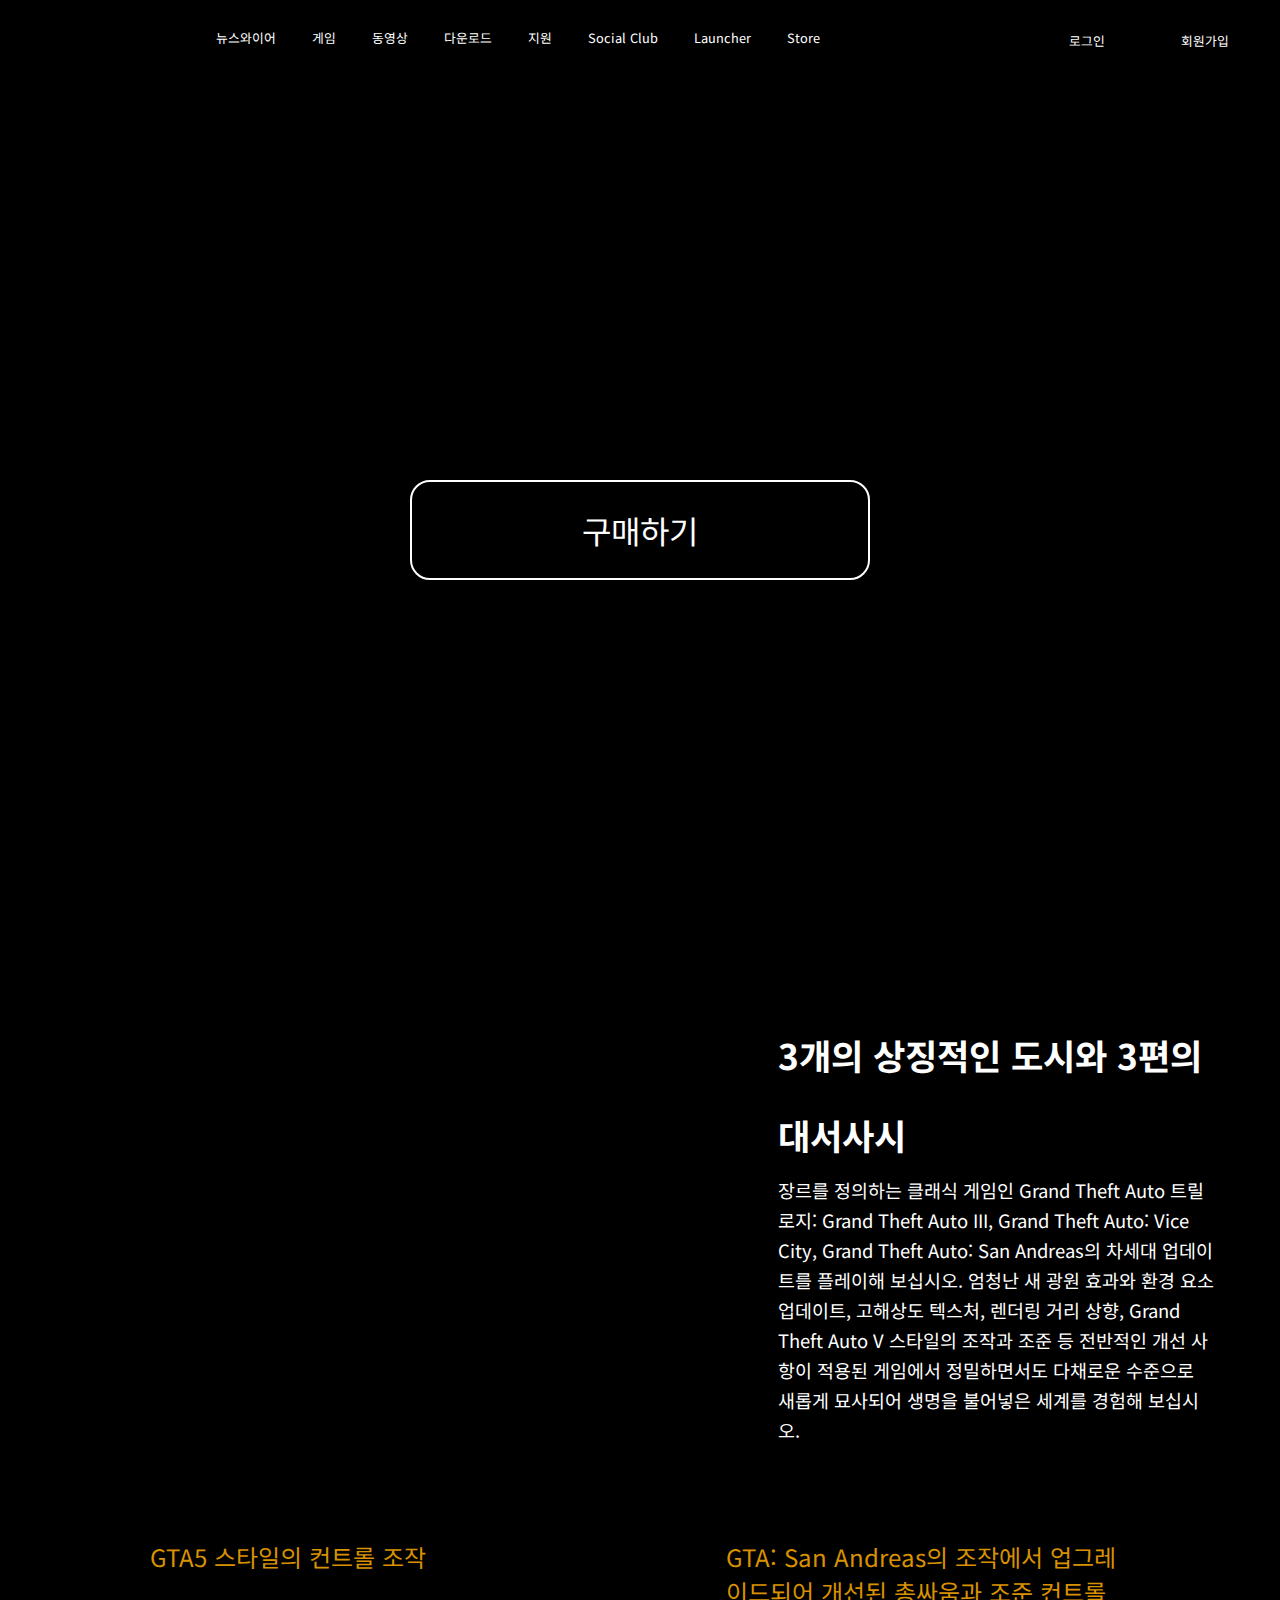
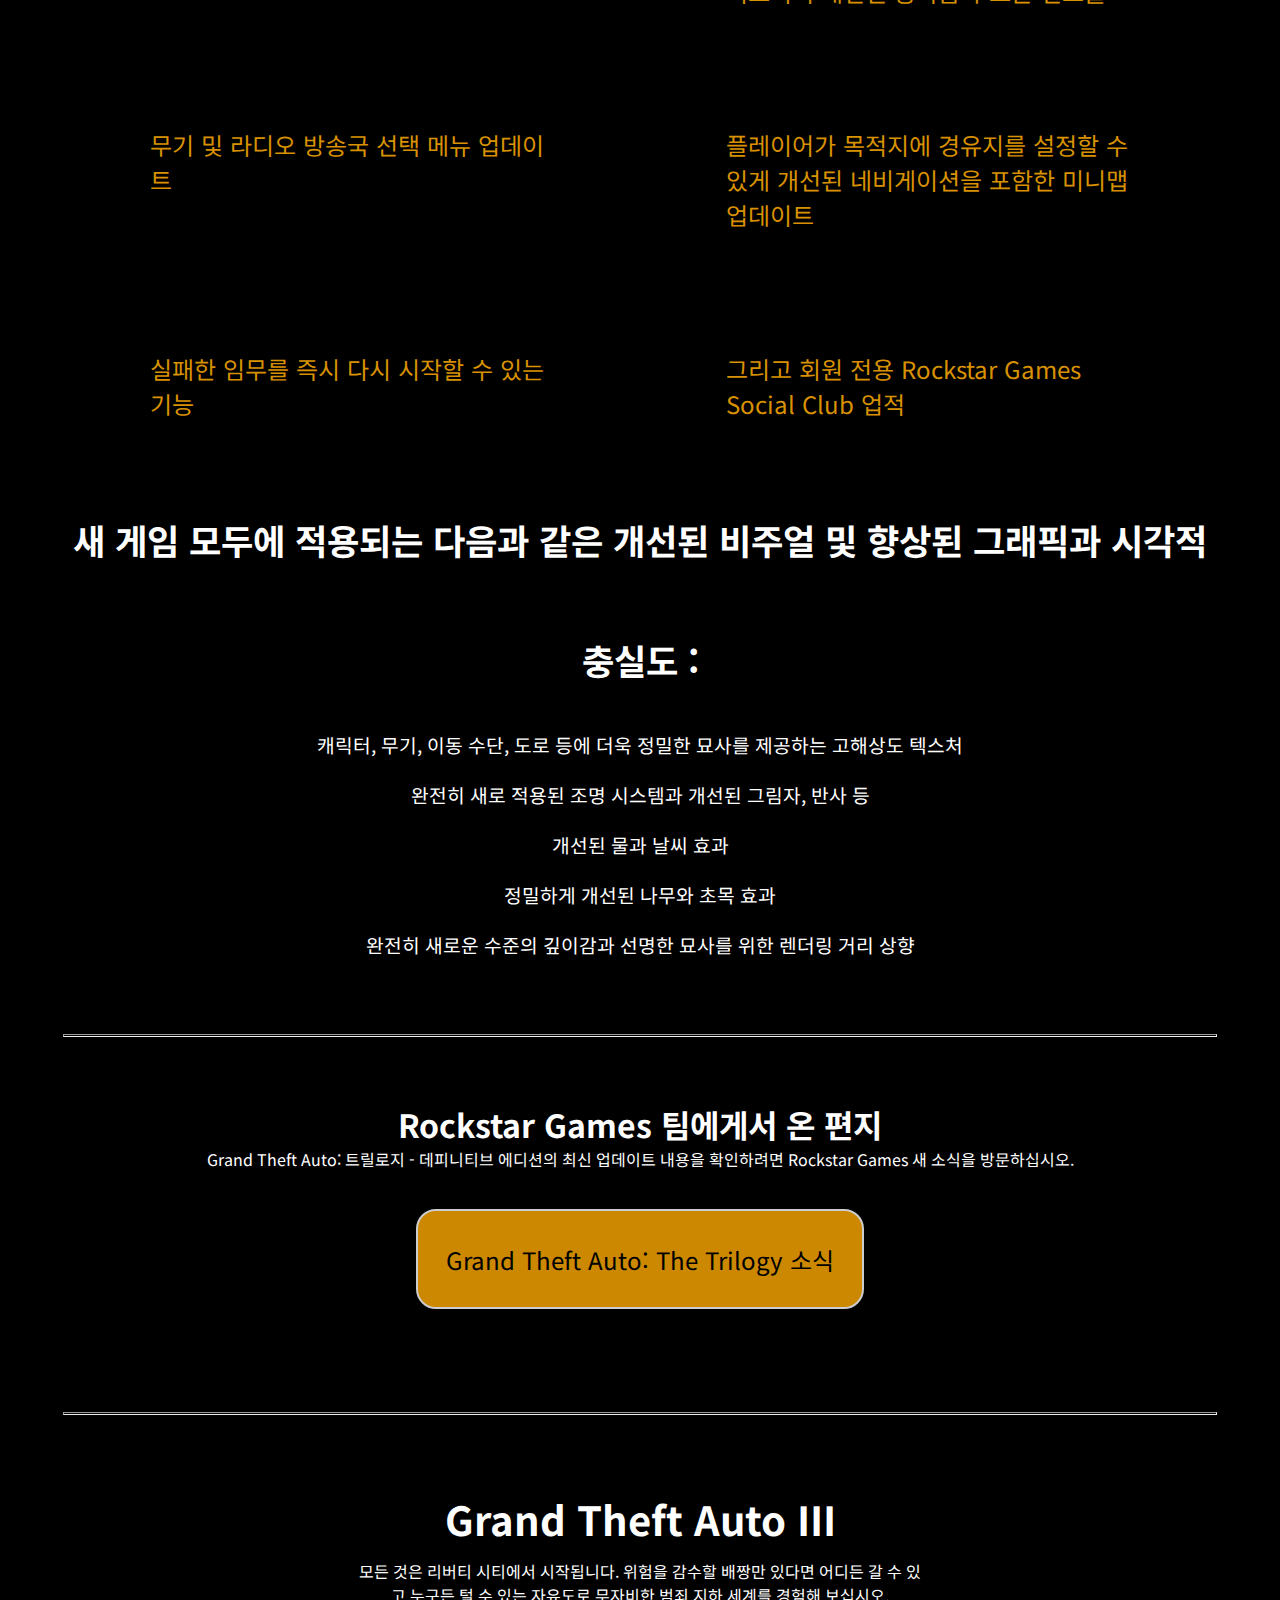
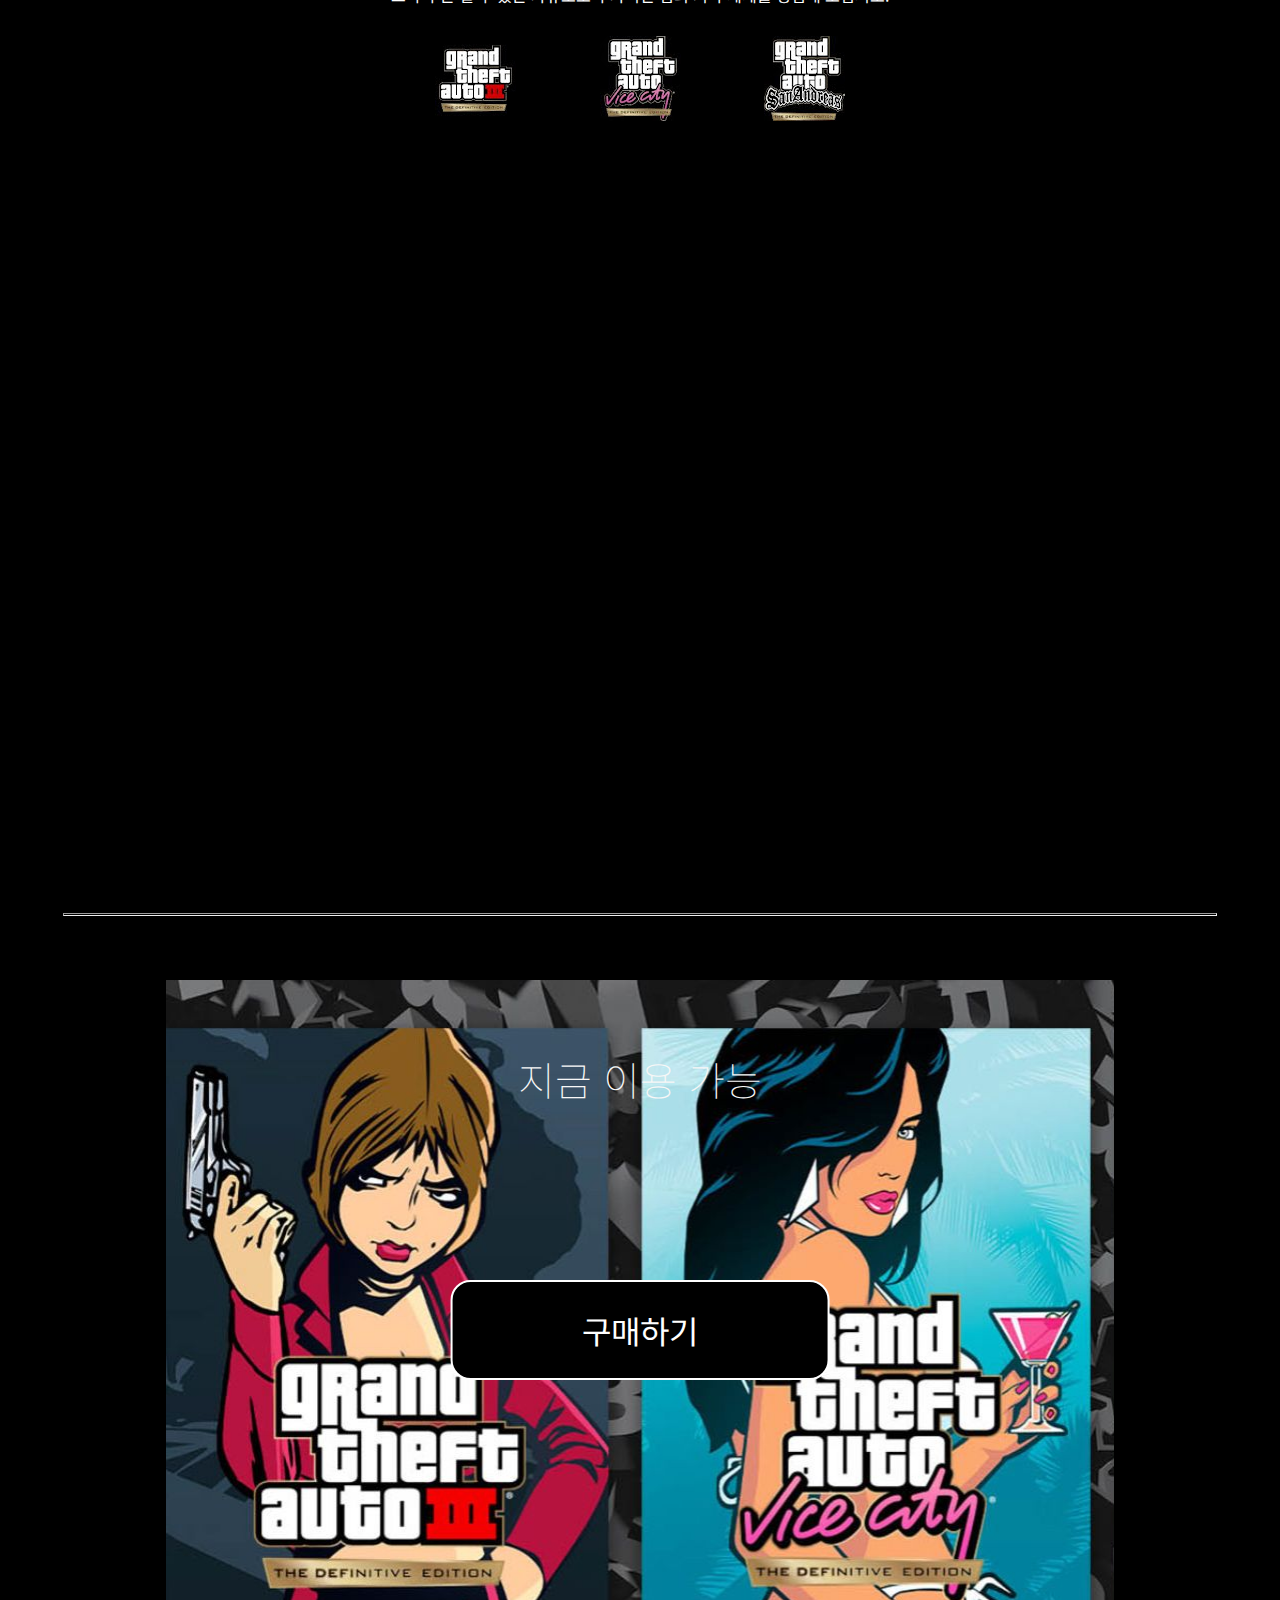
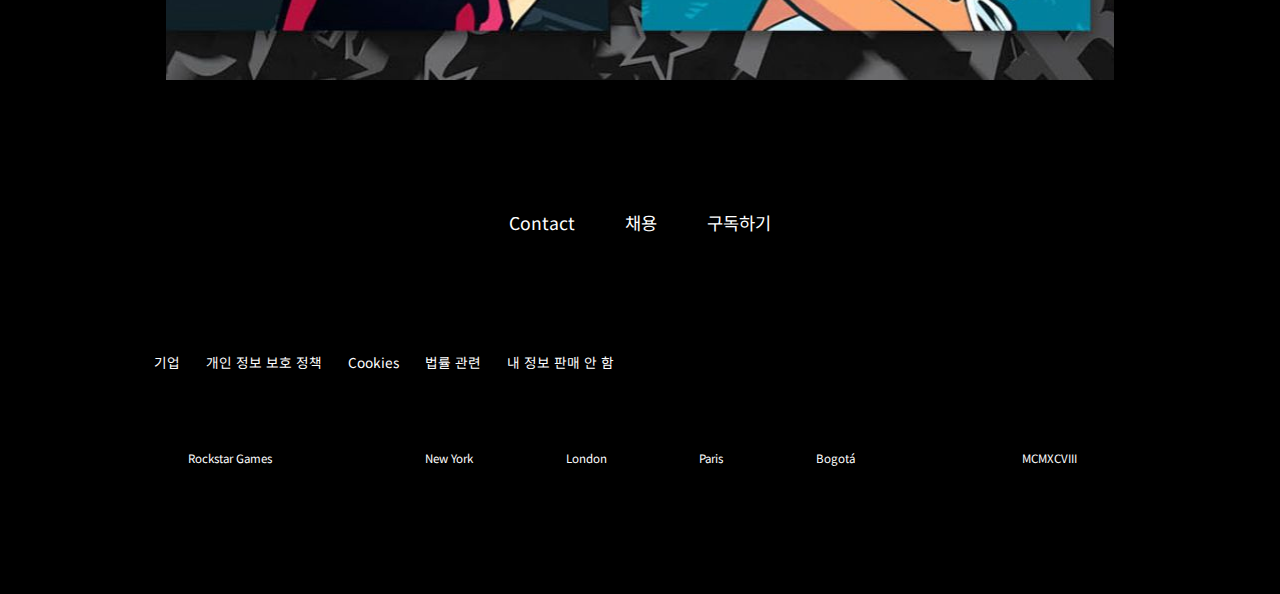
==== commit abaed7f1: "mediaquery edit" ====
--- a/sub.html
+++ b/sub.html
@@ -55,11 +55,13 @@
 
     <!-- 헤더 밑 메인 이미지 -->
     <div class="mainimage">
-      <img src="img/submain.jpeg" alt="">
+      <img src="img/submain.jpeg" alt="" class="headImg">
       <button type="button">구매하기</button>
-      <img src="img/platform.png" alt="">
-    </div>
-
+      <img src="img/platform.png" alt="" class="pcSupportImg">
+      <img src="img/mobile_platform.png" alt="" class="mobileSupportImg">
+    </div>
+
+    <!-- 상단 구매 페이지 영역 -->
     <div class="introduction">
       <div class="twinbox">
         <iframe width="560" height="315" src="https://www.youtube.com/embed/lEQ4XD8KuUs" title="YouTube video player"
@@ -67,6 +69,7 @@
           allow="accelerometer; autoplay; clipboard-write; encrypted-media; gyroscope; picture-in-picture"
           allowfullscreen></iframe>
 
+        <!-- 유튜브 동영상 옆 텍스트 -->
         <aside>
           <h1>3개의 상징적인 도시와 3편의 대서사시</h1>
           <p>장르를 정의하는 클래식 게임인 Grand Theft Auto 트릴로지: Grand Theft Auto III,
@@ -78,6 +81,7 @@
         </aside>
       </div>
 
+      <!-- 개선사항 1 -->
       <ul>
         <li>GTA5 스타일의 컨트롤 조작</li>
         <li>GTA: San Andreas의 조작에서 업그레이드되어 개선된 총싸움과 조준 컨트롤</li>
@@ -87,6 +91,7 @@
         <li>그리고 회원 전용 Rockstar Games Social Club 업적</li>
       </ul>
 
+      <!-- 개선사항 2 -->
       <span>
         <h1>새 게임 모두에 적용되는 다음과 같은 개선된 비주얼 및 향상된 그래픽과 시각적 충실도 : </h1>
         <p>캐릭터, 무기, 이동 수단, 도로 등에 더욱 정밀한 묘사를 제공하는 고해상도 텍스처</p>
@@ -97,8 +102,10 @@
       </span>
     </div>
 
+    
     <hr>
 
+    <!-- 업데이트 소식 -->
     <div class="updateNews">
       <h1>Rockstar Games 팀에게서 온 편지</h1>
       <p>Grand Theft Auto: 트릴로지 - 데피니티브 에디션의 최신 업데이트 내용을
@@ -108,6 +115,7 @@
 
     <hr>
 
+    <!-- 개별적 타이틀 및 설명 -->
     <div class="IndividualTitles">
       <section class="gta_Title1">
         <h2>Grand Theft Auto III</h2>
@@ -124,6 +132,7 @@
           전체를 누비는 여행을 떠날 수밖에 없게 되었습니다. </p>
       </section>
 
+      <!-- 개별적 타이틀 밑 로고 -->
       <div class="titleLogo">
         <img src="img/gta3_logo.jpg" alt="" class="logoImg1">
         <img src="img/vice city_logo.jpg" alt="" class="logoImg2">
@@ -131,6 +140,7 @@
       </div>
     </div>
 
+    <!-- 리마스터 전/후 비교 비디오 슬라이더 -->
     <div class="ComparisonVideo">
 
       <video src="video/after_gta3.mp4" loop="loop" muted="muted" autoplay="autoplay" playsinline="playsinline"
@@ -156,8 +166,11 @@
 
     <hr>
 
+    <!-- 하단 구매 페이지 섹션 -->
     <section class="pre-purchase">
+      <h1>지금 이용 가능</h1>
       <button type="button">구매하기</button>
+      <img src="img/platform.png" alt="">
     </section>
 
 
--- a/css/sub.css
+++ b/css/sub.css
@@ -24,9 +24,6 @@
 .mainimage {
   width: 100%;
   height: auto;
-  max-width: 90%;
-  min-height: 900px;
-  margin: 0 auto;
   display: flex;
   flex-flow: column wrap;
   align-items: center;
@@ -39,17 +36,26 @@
   max-width: 50%;
 }
 
-/* 서브 - 메인 이미지 구매하기 버튼 */
+.mainimage .pcSupportImg {
+  display: block;
+}
+
+.mainimage .mobileSupportImg {
+  display: none;
+}
+
+/* 서브 - 상단, 하단 구매하기 버튼 */
 button {
   width: 100%;
   height: auto;
+  color: #fff;
   max-width: 40%;
   min-height: 100px;
+  font-size: 2.0em;
   border: 2px solid #fff;
-  color: #fff;
-  font-size: 2.0em;
+  border-radius: 20px;
+  background-color: #000;
   transition: all 0.3s ease;
-  background: #000;
 }
 
 /* 서브 - 게임소개 페이지 */
@@ -57,6 +63,7 @@
   width: 100%;
   height: auto;
   max-width: 100%;
+  display: flex;
   flex-flow: row wrap;
   justify-content: space-between;
   /* background-color: purple; */
@@ -156,16 +163,13 @@
 
 /* 서브 - 업데이트 소식 받기 버튼 */
 .updateNews button {
-  width: 100%;
-  height: auto;
   max-width: 35%;
   margin-bottom: 10%;
   padding: 2% 0;
-  border-radius: 20px;
   font-size: 1.5em;
-  background-color: #ffab00;
+  background: #ffab00;
   color: #000;
-  opacity: 0.85;
+  opacity: 0.8;
   transition: opacity 0.5s ease-out;
 }
 
@@ -242,22 +246,79 @@
   min-height: 700px;
   background-image: url("../img/purchaseimg.jpg");
   background-size: cover;
-  margin: 0 auto;
+  margin: 0 13% 5% 13%;
   position: relative;
+}
+
+.pre-purchase h1 {
+  font-size: 2.5em;
+  font-weight: lighter;
+  color: #f7f7f7;
+  position: absolute;
+  left: 50%;
+  top: 10%;
+  transform: translateX(-50%);
 }
 
 .pre-purchase button {
   position: absolute;
-  top: 45%;
-  left: 30%;
-  transform: translate(-30% -45%);
-}
-
-@media all and (min-width:320px) and (max-width:767px) {}
+  top: 50%;
+  left: 50%;
+  transform: translate(-50%, -50%);
+}
+
+.pre-purchase img {
+  width: 100%;
+  max-width: 57%;
+  height: auto;
+  position: absolute;
+  left: 50%;
+  bottom: 0;
+  transform: translateX(-50%);
+}
+
+/* 반응형 - 모바일 시작 */
+@media all and (min-width:320px) and (max-width:767px) {
+
+  /* 반응형 - 모바일 메인 이미지 시작 */
+  .mainimage {
+    min-height: 600px;
+  }
+
+  .mainimage img {
+    max-width: 100%;
+  }
+
+  .mainimage .pcSupportImg {
+    display: none;
+  }
+
+  .mainimage .mobileSupportImg {
+    display: block;
+    max-width: 80%;
+  }
+
+  button {
+    max-width: 80%;
+    border-radius: 10px;
+  }
+  /* 반응형 - 모바일 메인 이미지 끝 */
+
+  /* 반응형 - 모바일 메인 이미지 밑 게임소개 페이지 시작 */
+  .introduction {
+    align-items: center;
+  }
+}
 
 @media all and (min-width:768px) and (max-width:1023px) {}
 
 @media all and (min-width:1024px) and (max-width:1920px) {
+  .mainimage {
+    max-width: 90%;
+    min-height: 900px;
+    margin: 0 auto;
+  }
+
   hr {
     display: block;
   }
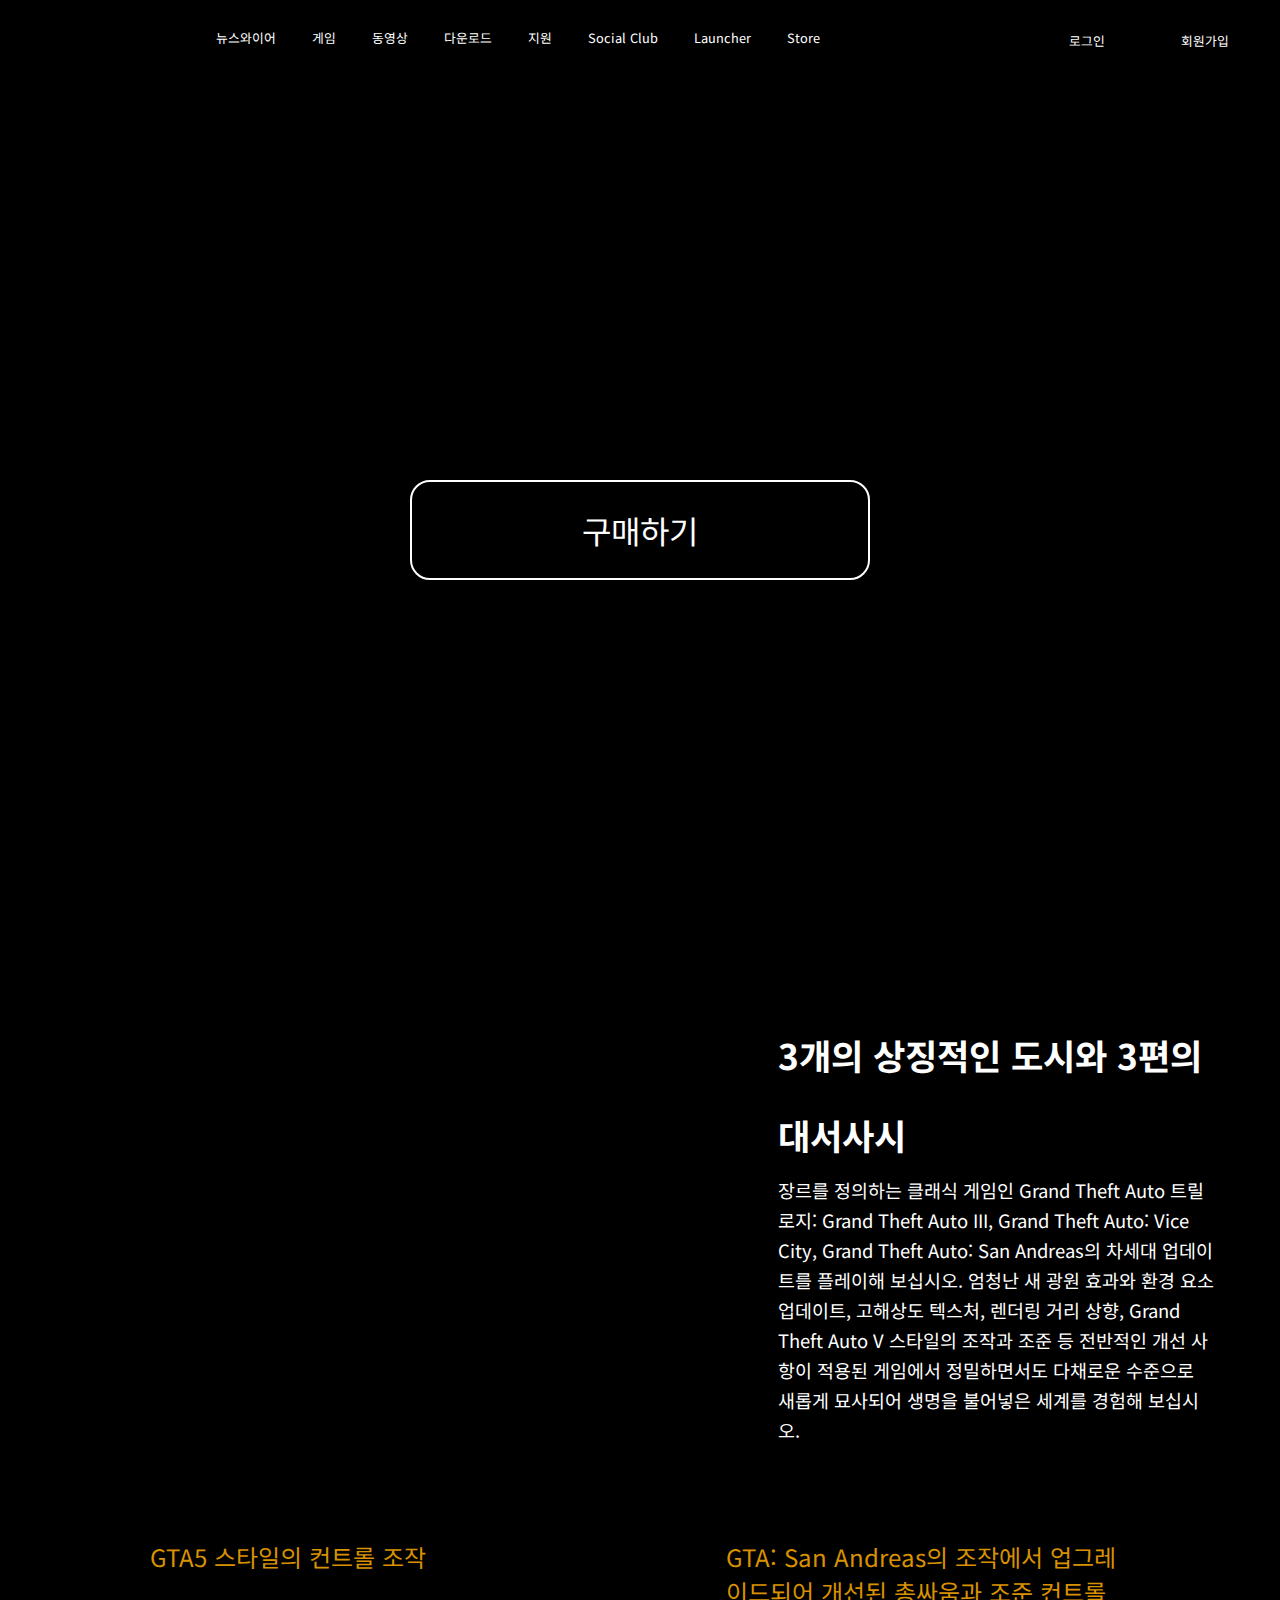
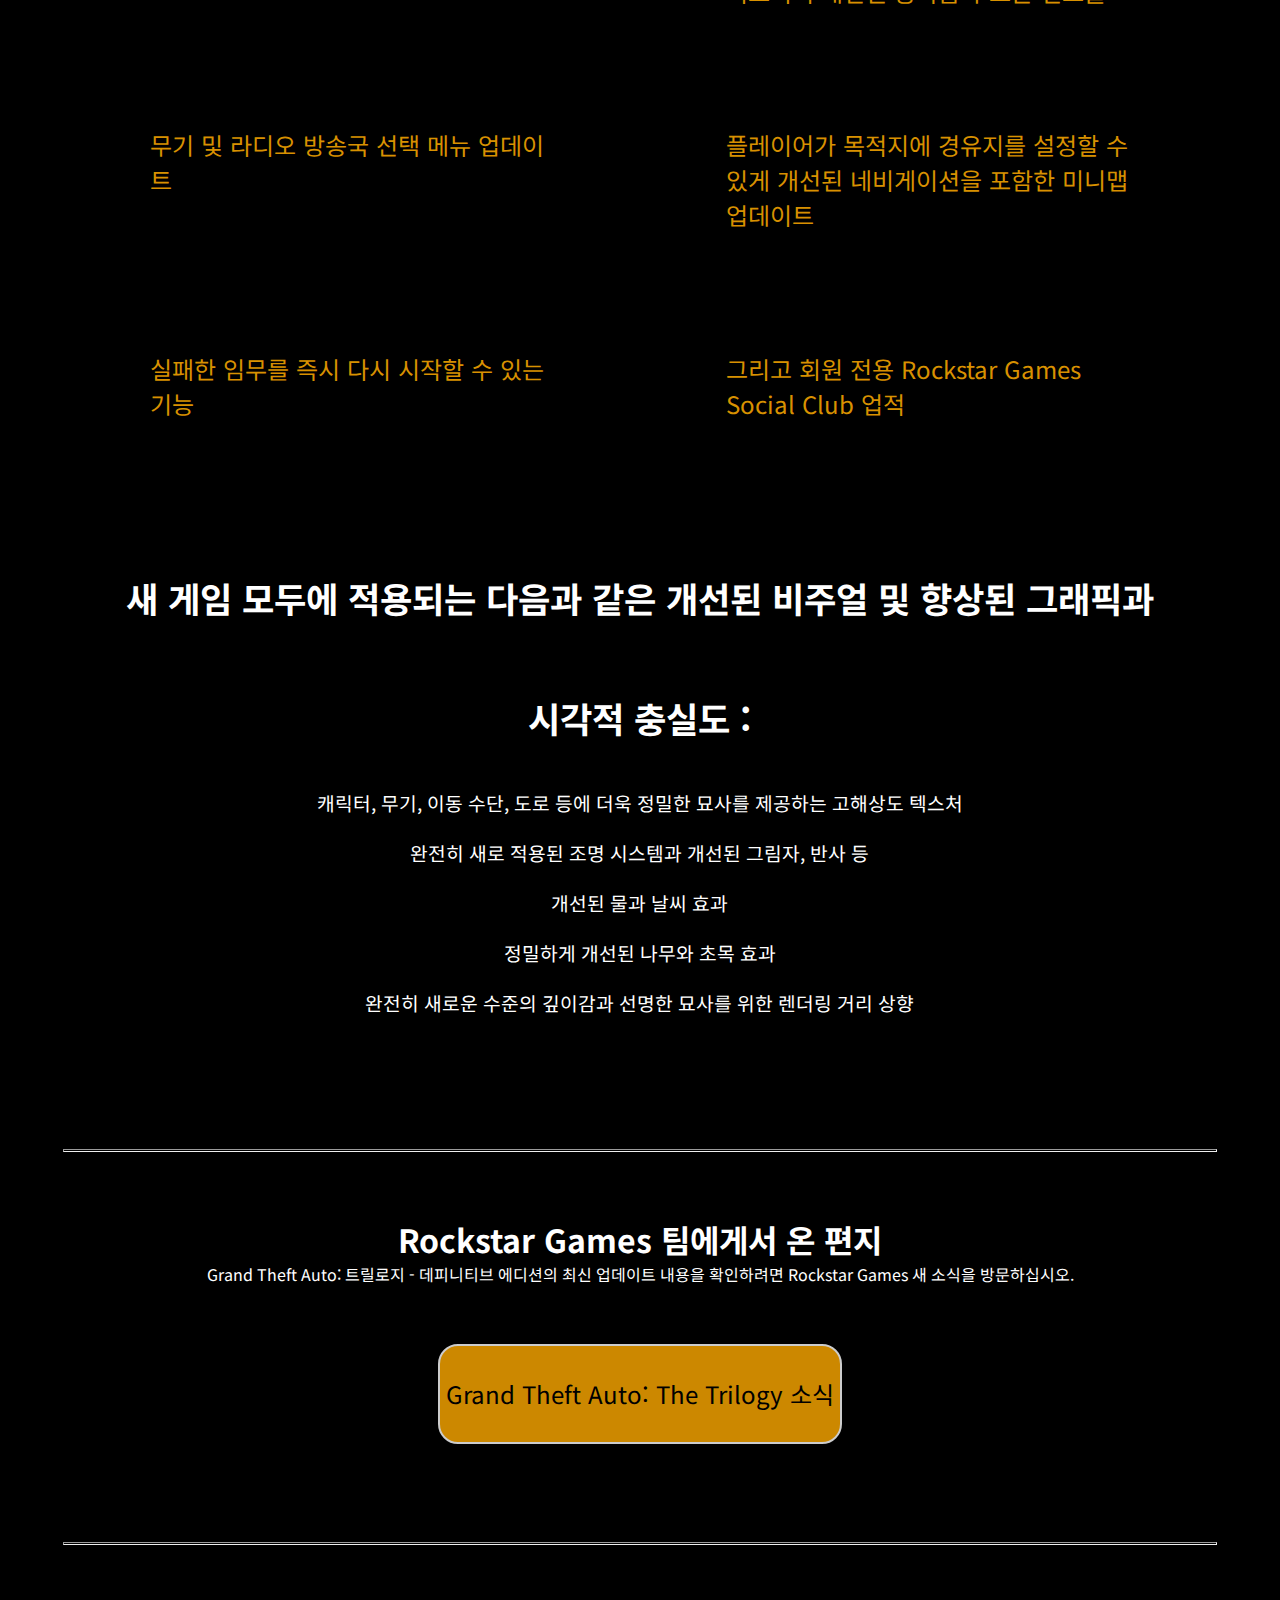
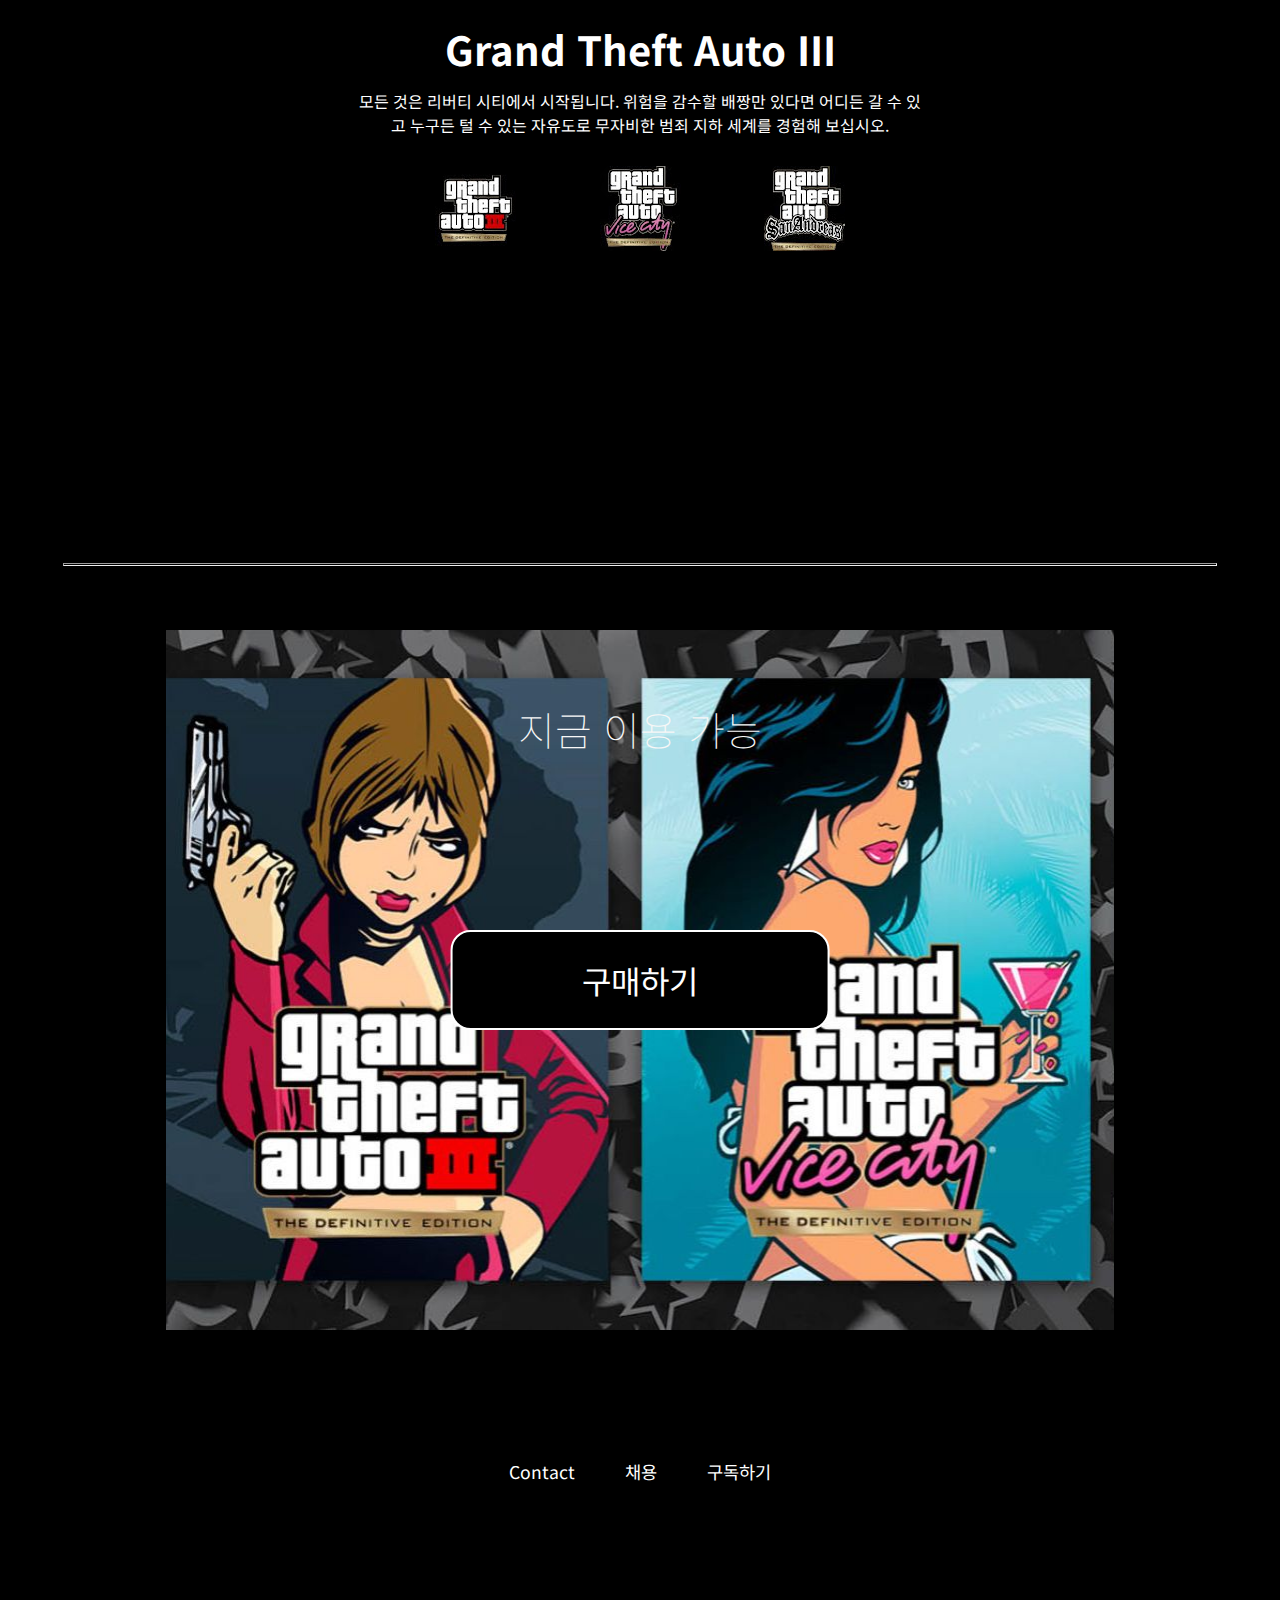
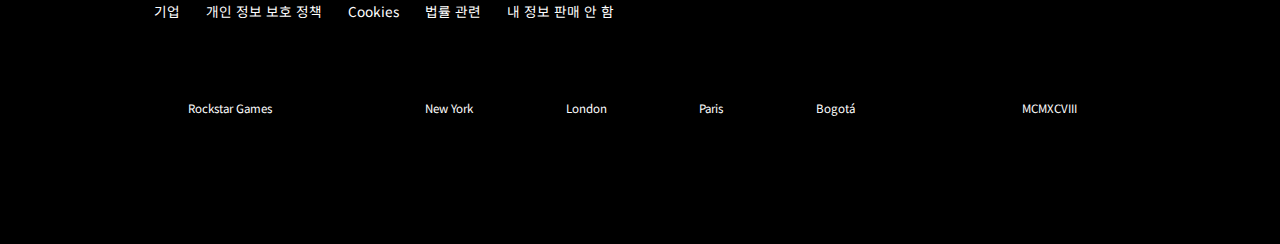
==== commit e9caced2: "video comparison slider editing" ====
--- a/sub.html
+++ b/sub.html
@@ -7,7 +7,7 @@
   <meta name="viewport" content="width=device-width, initial-scale=1.0, maximum-scale=1, minimum-scale=1">
   <meta content="yes" name="apple-mobile-web-app-capable" />
   <meta content="minimum-scale=1.0, width=device-width, maximum-scale=1, user-scalable=no" name="viewport" />
-  <title marquee="">Sub Page</title>
+  <title>Sub Page</title>
   <link rel="preconnect" href="https://fonts.googleapis.com">
   <link rel="preconnect" href="https://fonts.gstatic.com" crossorigin>
   <link href="https://fonts.googleapis.com/css2?family=Noto+Sans+KR&display=swap" rel="stylesheet">
@@ -102,7 +102,7 @@
       </span>
     </div>
 
-    
+
     <hr>
 
     <!-- 업데이트 소식 -->
@@ -144,22 +144,20 @@
     <div class="ComparisonVideo">
 
       <video src="video/after_gta3.mp4" loop="loop" muted="muted" autoplay="autoplay" playsinline="playsinline"
-        width="1200" height="700" class="video1"></video>
+        class="video1"></video>
       <video src="video/after_vicecity.mp4" loop="loop" muted="muted" autoplay="autoplay" playsinline="playsinline"
-        width="1200" height="700" class="video2"></video>
+        class="video2"></video>
       <video src="video/after_san andreas.mp4" loop="loop" muted="muted" autoplay="autoplay" playsinline="playsinline"
-        width="1200" height="700" class="video3"></video>
-
+        class="video3"></video>
 
       <div class="after">
 
         <video src="video/before_gta3.mp4" loop="loop" muted="muted" autoplay="autoplay" playsinline="playsinline"
-          width="1200" height="700" class="video1"></video>
+          class="video1"></video>
         <video src="video/before_vicecity.mp4" loop="loop" muted="muted" autoplay="autoplay" playsinline="playsinline"
-          width="1200" height="700" class="video2"></video>
+          class="video2"></video>
         <video src="video/before_san andreas.mp4" loop="loop" muted="muted" autoplay="autoplay"
-          playsinline="playsinline" width="1200" height="700" class="video3"></video>
-
+          playsinline="playsinline" class="video3"></video>
       </div>
 
     </div>
--- a/css/sub.css
+++ b/css/sub.css
@@ -64,8 +64,6 @@
   height: auto;
   max-width: 100%;
   display: flex;
-  flex-flow: row wrap;
-  justify-content: space-between;
   /* background-color: purple; */
 }
 
@@ -75,7 +73,8 @@
   height: auto;
   min-height: 500px;
   display: flex;
-  flex-flow: column-reverse nowrap;
+  flex-direction: column-reverse;
+  margin-bottom: 10%;
   /* background-color: aqua; */
 }
 
@@ -83,12 +82,11 @@
 .introduction iframe {
   width: 100%;
   height: 100%;
-  /* min-width: 327px;
-    min-height: 184px;
-    max-height: 450px; */
   max-width: 90%;
-  min-height: 450px;
-  /* margin: 0 auto; */
+  min-height: 184px;
+  /* min-width: 327px; */
+  /* max-height: 450px; */
+  margin: 0 auto;
 }
 
 /* 서브 - 게임 소개 */
@@ -98,12 +96,12 @@
   max-width: 90%;
   /* margin: 0 auto; */
   text-align: center;
-  /* background-color: orange; */
 }
 
 .introduction h1 {
   font-size: 2.2em;
   line-height: 80px;
+  padding-bottom: 5%;
 }
 
 .introduction p {
@@ -115,37 +113,31 @@
 .introduction ul {
   width: 100%;
   height: auto;
-  min-height: 600px;
-  display: flex;
-  flex-flow: row wrap;
-  justify-content: space-around;
-  align-content: space-around;
-  font-size: 1.5em;
-  /* background-color: red; */
+  display: flex;
 }
 
 .introduction ul li {
-  flex-basis: 35%;
   line-height: 45px;
-  list-style-image: url("../img/list_gunimg.jpg");
+  list-style-image: url("../img/mobile_gunimg.jpg");
   color: #d89100;
-  /* background-color: blue; */
 }
 
 .introduction span {
   width: 100%;
   height: auto;
   text-align: center;
+  max-width: 90%;
+  padding: 5%;
 }
 
 .introduction span h1 {
   line-height: 120px;
 }
 
-.introduction span p {
+/* .introduction span p {
   font-size: 1.2em;
   line-height: 50px;
-}
+} */
 
 /* 서브 - 업데이트 소식  */
 .updateNews {
@@ -154,16 +146,18 @@
   display: flex;
   flex-flow: column nowrap;
   align-items: center;
+  max-width: 90%;
+  padding: 0 5%;
+  text-align: center;
 }
 
 /* 서브 - 업데이트 소식 내용 */
 .updateNews p {
-  margin-bottom: 3%;
+  padding-bottom: 5%;
 }
 
 /* 서브 - 업데이트 소식 받기 버튼 */
 .updateNews button {
-  max-width: 35%;
   margin-bottom: 10%;
   padding: 2% 0;
   font-size: 1.5em;
@@ -180,7 +174,6 @@
 /* 서브 - 업데이트 소식 밑 개별적 타이틀 */
 .IndividualTitles {
   width: 100%;
-  max-width: 45%;
   height: auto;
   display: flex;
   flex-flow: column nowrap;
@@ -193,10 +186,7 @@
   display: none;
 }
 
-.IndividualTitles section h2 {
-  font-size: 2.5em;
-  line-height: 80px;
-}
+/* .IndividualTitles section h2 {} */
 
 /* 서브 - 개별적 타이틀 밑 로고 */
 .IndividualTitles .titleLogo {
@@ -218,10 +208,15 @@
 
 /* 서브 - 리마스터 전/후 비교 동영상 슬라이더 */
 .ComparisonVideo {
-  width: 1200px;
-  height: 700px;
   position: relative;
-  margin: 0 auto;
+  overflow: hidden;
+  width: 100%;
+  max-width: 63%;
+  margin: 5% auto;
+}
+
+.ComparisonVideo video {
+  width: 100%;
 }
 
 .ComparisonVideo video:not(:first-of-type) {
@@ -229,13 +224,22 @@
 }
 
 .after {
+  width: 50%;
+  height: 100%;
   position: absolute;
   top: 0;
   left: 0;
-  width: 50%;
-  height: 100%;
+  overflow: hidden;
+}
+
+.after>video {
+  position: absolute;
+  left: 0;
+  top: 0;
   display: block;
-  overflow: hidden;
+  height: 99.5%;
+  width: auto;
+  max-width: none;
 }
 
 /* 서브 - 하단 구매 섹션 */
@@ -300,13 +304,67 @@
 
   button {
     max-width: 80%;
+    min-height: auto;
     border-radius: 10px;
   }
+
   /* 반응형 - 모바일 메인 이미지 끝 */
 
   /* 반응형 - 모바일 메인 이미지 밑 게임소개 페이지 시작 */
   .introduction {
-    align-items: center;
+    flex-flow: column wrap;
+  }
+
+  .introduction aside {
+    max-width: 90%;
+    margin: 0 auto;
+  }
+
+  .introduction aside h1 {
+    font-size: 1.6em;
+    line-height: normal;
+  }
+
+  .introduction p {
+    font-size: 0.9em;
+  }
+
+  .introduction ul {
+    max-width: 80%;
+    flex-direction: column;
+    padding-left: 15%;
+  }
+
+  .introduction ul li {
+    line-height: 4;
+    font-size: 0.9em;
+  }
+
+  .introduction ul li:nth-of-type(2n) {
+    line-height: 150%;
+  }
+
+  .introduction span h1 {
+    line-height: normal;
+    font-size: 1.1em;
+  }
+
+  .updateNews h1 {
+    font-size: 1.3em;
+    padding-bottom: 5%;
+  }
+
+  .updateNews button {
+    font-size: 0.8em;
+  }
+
+  .IndividualTitles {
+    max-width: 90%;
+  }
+
+  .IndividualTitles section h2 {
+    font-size: 1.2em;
+    padding-bottom: 5%;
   }
 }
 
@@ -324,6 +382,8 @@
   }
 
   .introduction {
+    flex-flow: row wrap;
+    justify-content: space-between;
     max-width: 90%;
     margin: 0 auto;
   }
@@ -332,6 +392,7 @@
     flex-flow: row nowrap;
     justify-content: space-around;
     align-items: center;
+    margin-bottom: 0;
   }
 
   .introduction iframe {
@@ -345,8 +406,27 @@
     text-align: left;
   }
 
+  .introduction h1 {
+    padding-bottom: 0;
+  }
+
+  .introduction ul {
+    flex-flow: row wrap;
+    justify-content: space-around;
+    align-content: space-around;
+    min-height: 600px;
+    font-size: 1.5em;
+  }
+
   .introduction ul li {
+    flex-basis: 35%;
     line-height: normal;
+    list-style-image: url("../img/list_gunimg.jpg");
+  }
+
+  .introduction span p {
+    font-size: 1.2em;
+    line-height: 50px;
   }
 
   .updateNews button {
@@ -356,4 +436,13 @@
     border-radius: 20px;
     font-size: 1.5em;
   }
+
+  .IndividualTitles {
+    max-width: 45%;
+  }
+
+  .IndividualTitles section h2 {
+    font-size: 2.5em;
+    line-height: 80px;
+  }
 }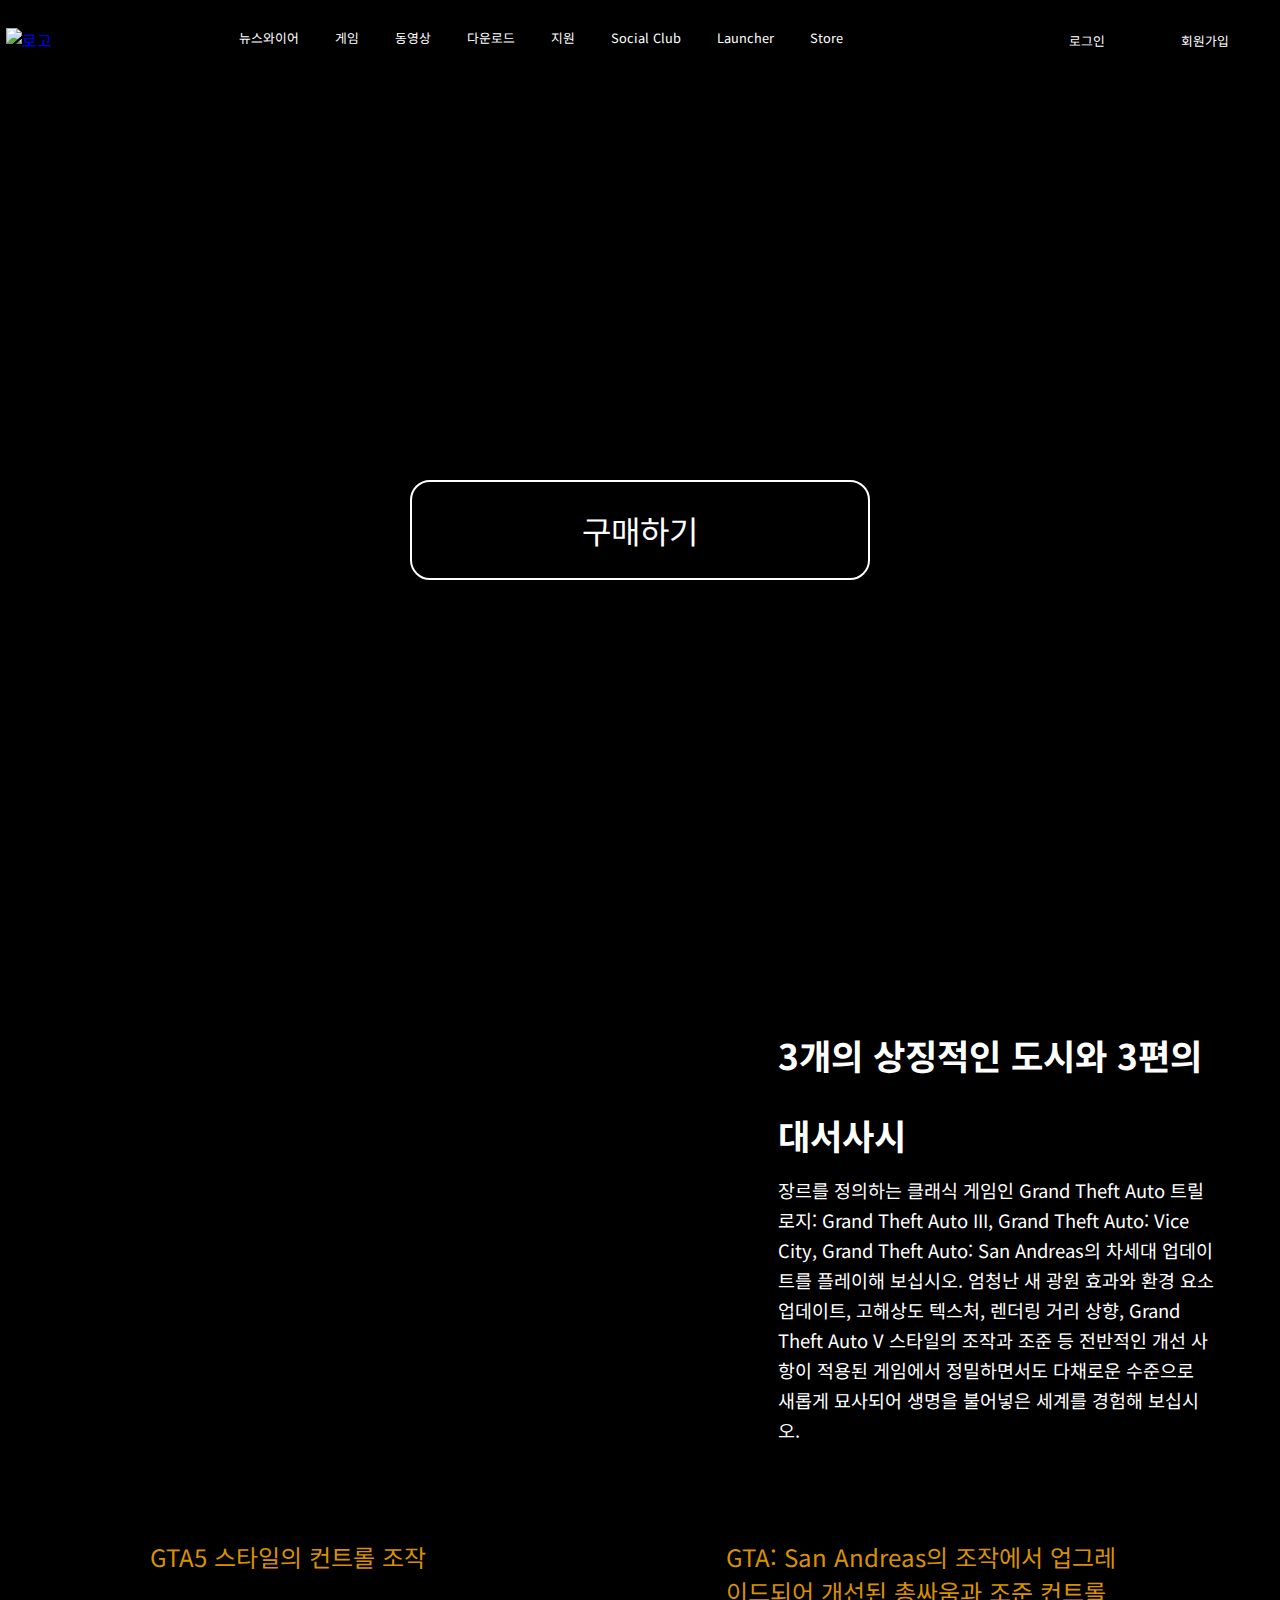
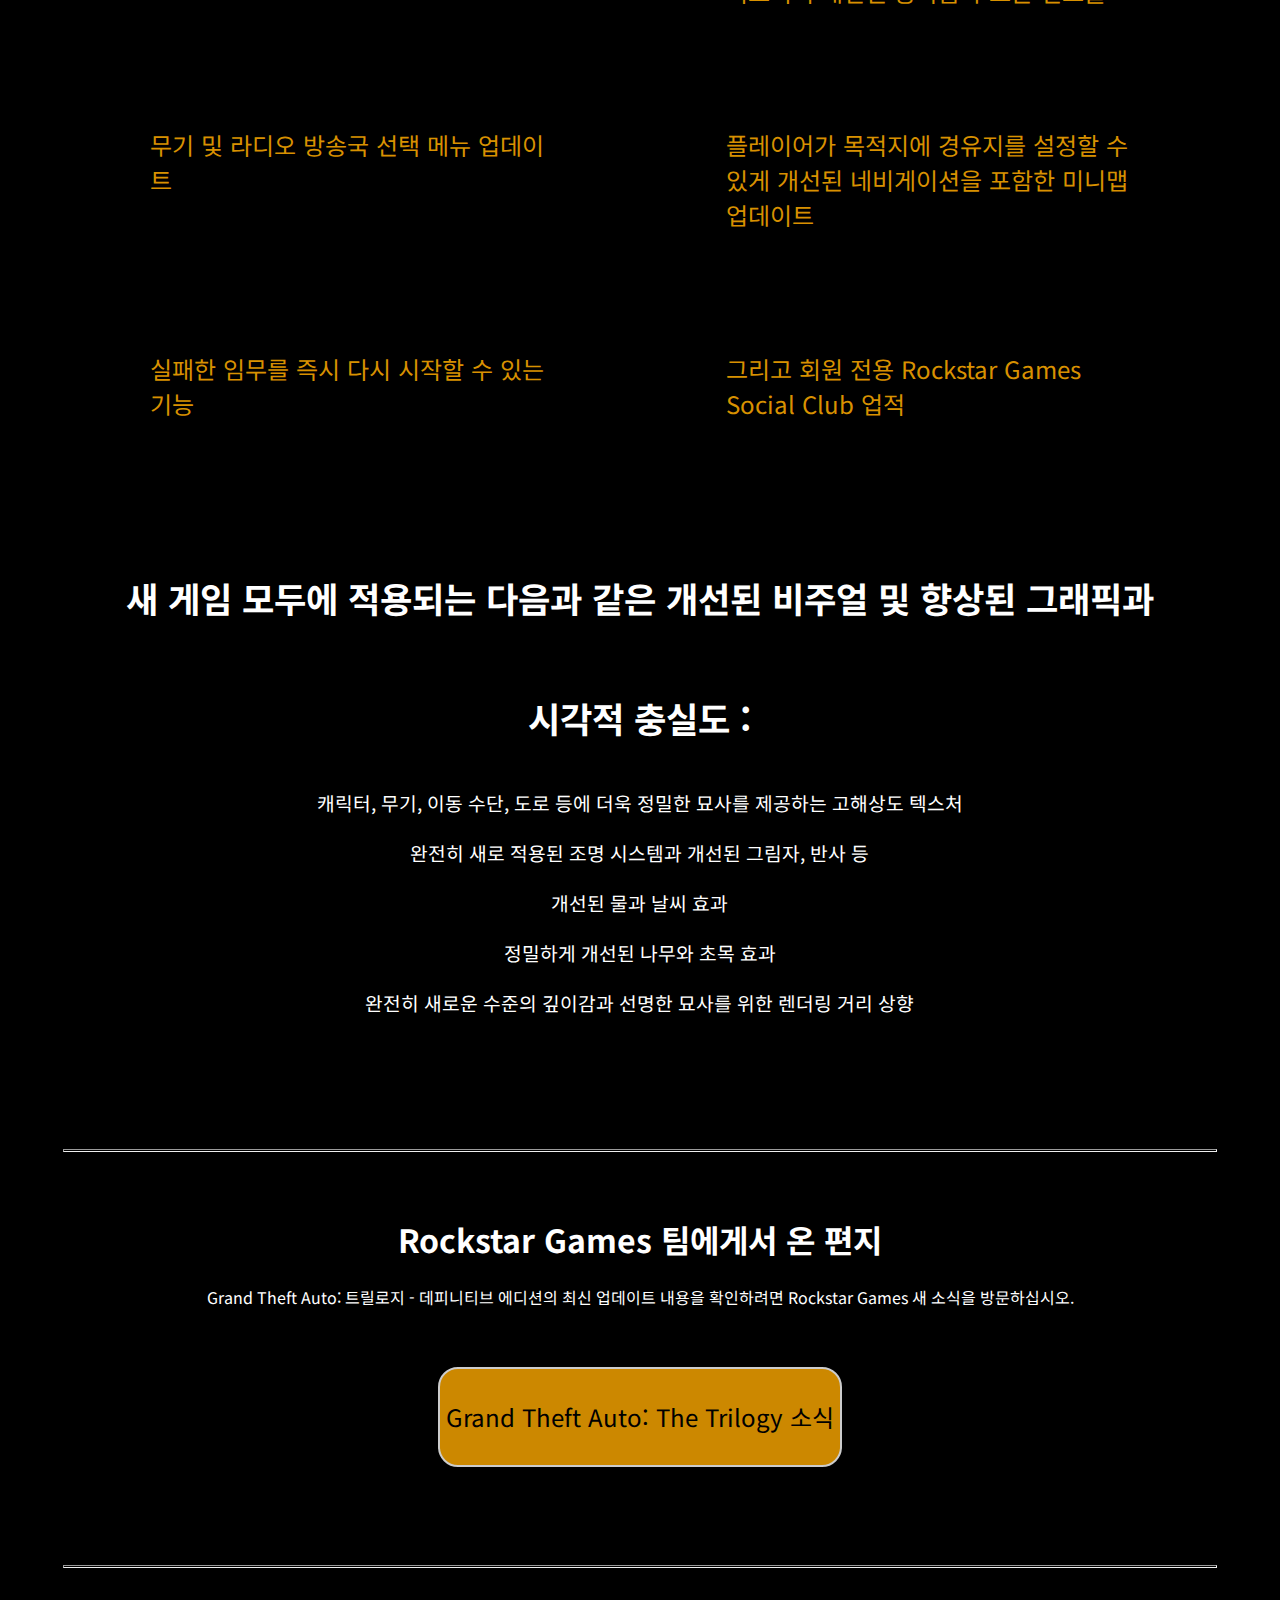
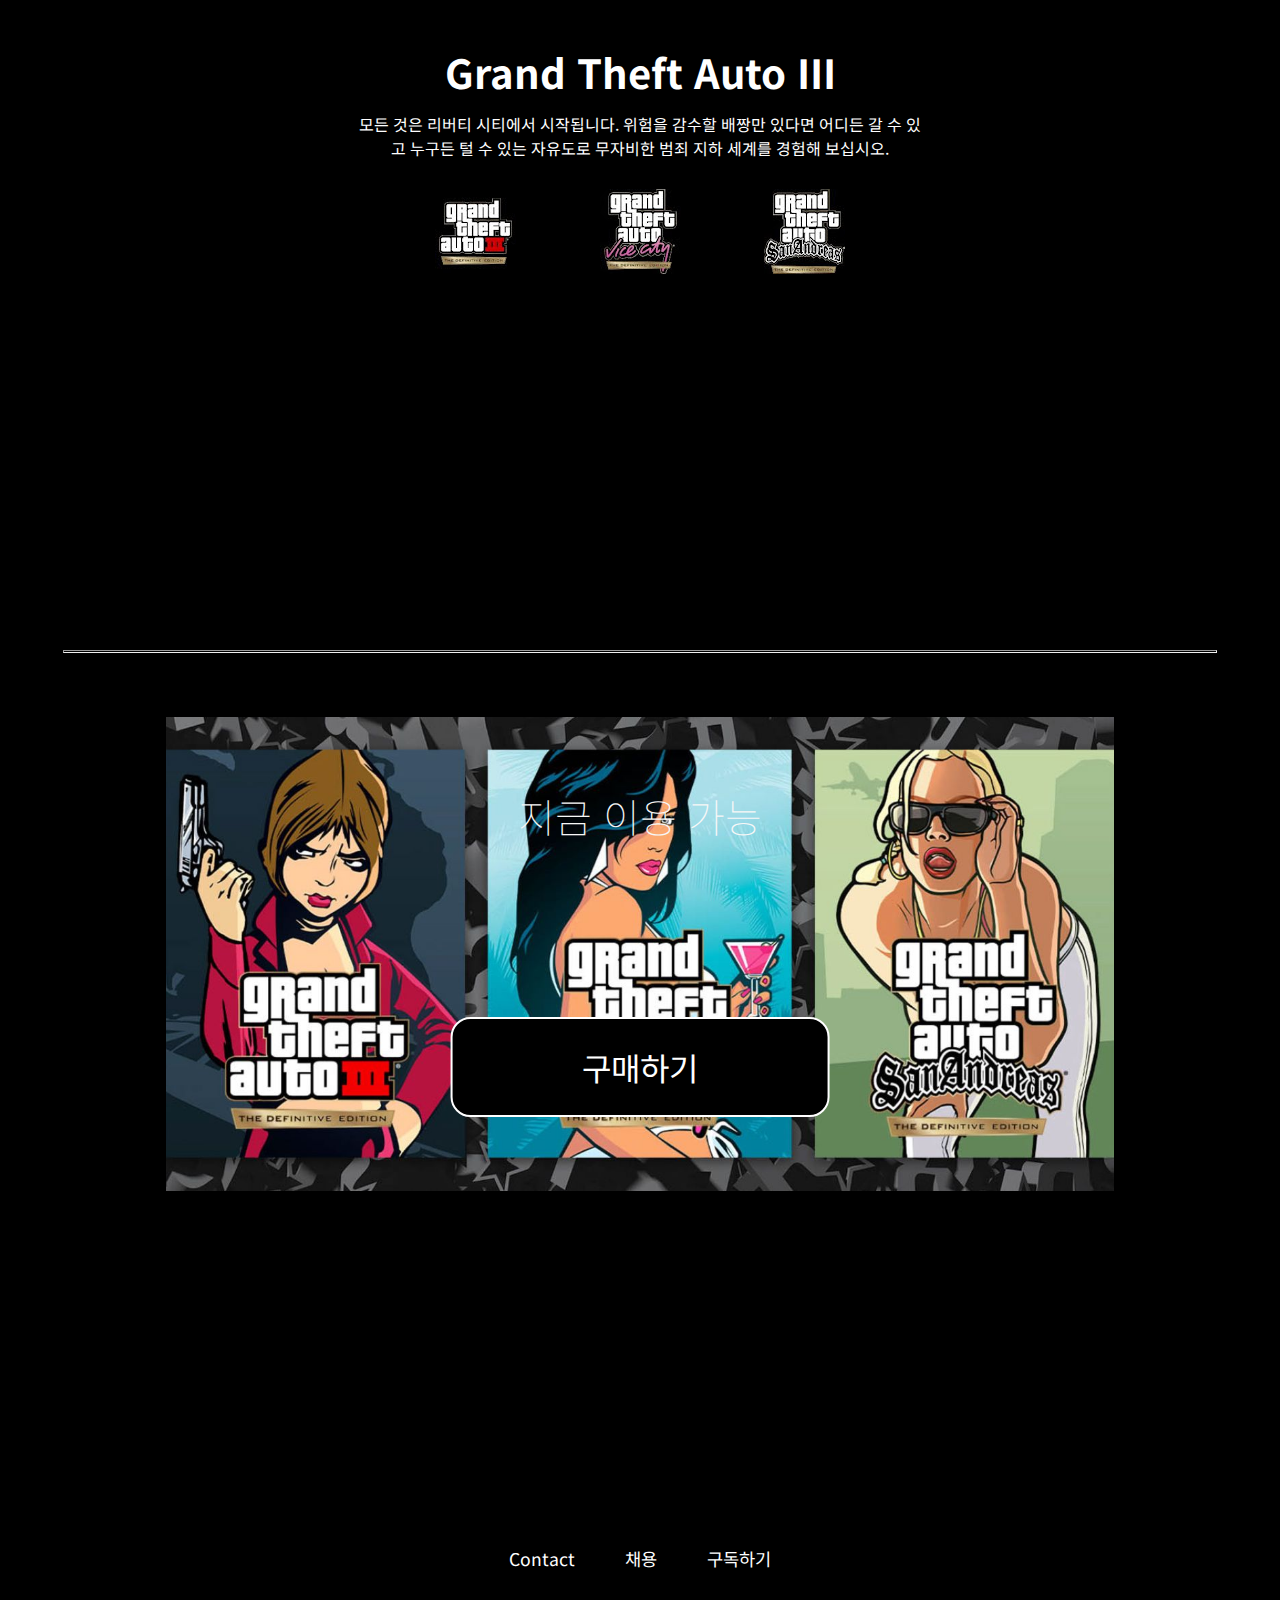
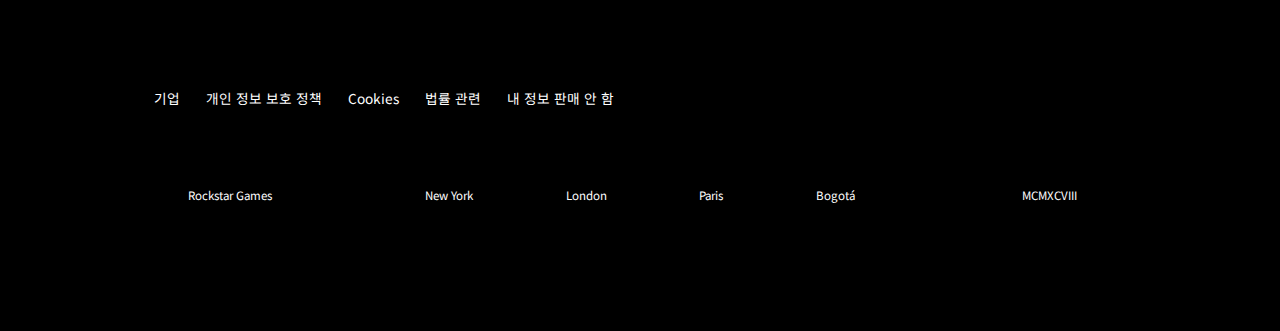
==== commit 14ed7ac2: "mediaquery coding" ====
--- a/sub.html
+++ b/sub.html
@@ -24,7 +24,7 @@
     <header>
 
       <div id="logo">
-        <a href="index.html"><img src="img/logo.png" alt="" class="home"></a>
+        <a href="index.html"><img src="img/logo.png" alt="로고" class="home"></a>
       </div>
 
       <div class="headertitle">
@@ -32,7 +32,7 @@
       </div>
 
       <div class="mobile">
-        <img src="img/menu1.png" alt="">
+        <img src="img/menu1.png" alt="모바일 메뉴">
       </div>
 
       <ul id="headernav">
@@ -168,7 +168,8 @@
     <section class="pre-purchase">
       <h1>지금 이용 가능</h1>
       <button type="button">구매하기</button>
-      <img src="img/platform.png" alt="">
+      <img src="img/platform.png" alt="" class="pcSupportImg">
+      <img src="img/mobile_platform.png" alt="" class="mobileSupportImg">
     </section>
 
 
@@ -216,7 +217,7 @@
     </footer>
   </div>
 
-  <script type="text/javascript" src="script/sub.js" defer></script>
+  <script src="script/sub.js" defer></script>
 
 </body>
 
--- a/css/sub.css
+++ b/css/sub.css
@@ -36,12 +36,12 @@
   max-width: 50%;
 }
 
-.mainimage .pcSupportImg {
+.pcSupportImg {
+  display: none;
+}
+
+.mobileSupportImg {
   display: block;
-}
-
-.mainimage .mobileSupportImg {
-  display: none;
 }
 
 /* 서브 - 상단, 하단 구매하기 버튼 */
@@ -211,8 +211,8 @@
   position: relative;
   overflow: hidden;
   width: 100%;
-  max-width: 63%;
-  margin: 5% auto;
+  max-width: 90%;
+  margin: 5% auto 10%;
 }
 
 .ComparisonVideo video {
@@ -246,12 +246,10 @@
 .pre-purchase {
   width: 100%;
   height: auto;
-  max-width: 74%;
-  min-height: 700px;
-  background-image: url("../img/purchaseimg.jpg");
-  background-size: cover;
-  margin: 0 13% 5% 13%;
+  min-height: 400px;
   position: relative;
+  background: url("../img/purchaseimg.jpg") no-repeat center top / contain;
+  margin-bottom: 15%;
 }
 
 .pre-purchase h1 {
@@ -266,14 +264,13 @@
 
 .pre-purchase button {
   position: absolute;
-  top: 50%;
+  /* top: 50%; */
   left: 50%;
   transform: translate(-50%, -50%);
 }
 
 .pre-purchase img {
   width: 100%;
-  max-width: 57%;
   height: auto;
   position: absolute;
   left: 50%;
@@ -366,11 +363,29 @@
     font-size: 1.2em;
     padding-bottom: 5%;
   }
+
+  .pre-purchase h1 {
+    font-size: 1.5em;
+  }
+
+  .pre-purchase button {
+    max-width: 90%;
+    font-size: 1.2em;
+    bottom: 30%;
+  }
 }
 
 @media all and (min-width:768px) and (max-width:1023px) {}
 
 @media all and (min-width:1024px) and (max-width:1920px) {
+  .pcSupportImg {
+    display: block;
+  }
+
+  .mobileSupportImg {
+    display: none;
+  }
+
   .mainimage {
     max-width: 90%;
     min-height: 900px;
@@ -429,6 +444,10 @@
     line-height: 50px;
   }
 
+  .updateNews h1 {
+    padding-bottom: 2%;
+  }
+
   .updateNews button {
     max-width: 35%;
     margin-bottom: 3%;
@@ -445,4 +464,37 @@
     font-size: 2.5em;
     line-height: 80px;
   }
+
+  .ComparisonVideo {
+    max-width: 63%;
+  }
+
+  .pre-purchase {
+    max-width: 74%;
+    min-height: 700px;
+    margin: 0 13% 5%;
+  }
+
+  .pre-purchase h1 {
+    font-size: 2.5em;
+    position: absolute;
+    left: 50%;
+    top: 10%;
+    transform: translateX(-50%);
+  }
+
+  .pre-purchase button {
+    position: absolute;
+    top: 50%;
+    left: 50%;
+    transform: translate(-50%, -50%);
+  }
+
+  .pre-purchase img {
+    max-width: 57%;
+    position: absolute;
+    left: 50%;
+    bottom: 0;
+    transform: translateX(-50%);
+  }
 }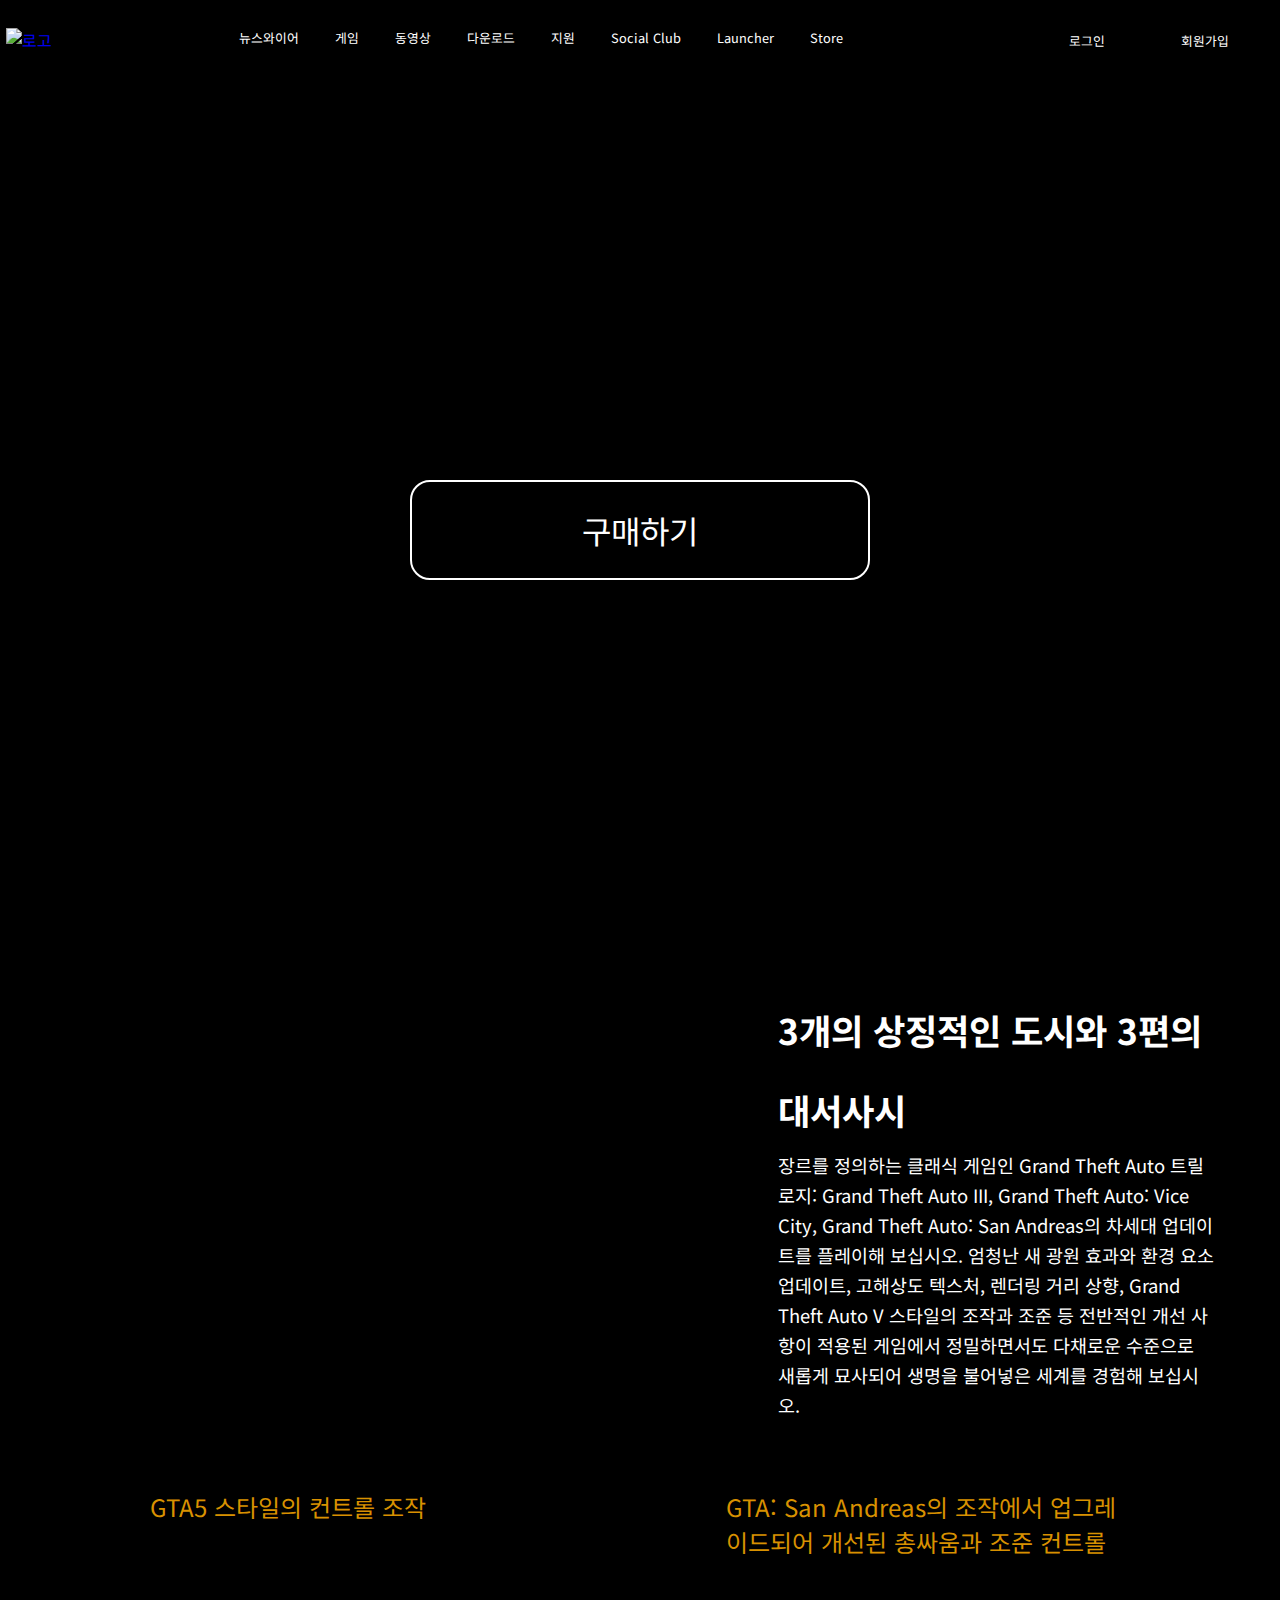
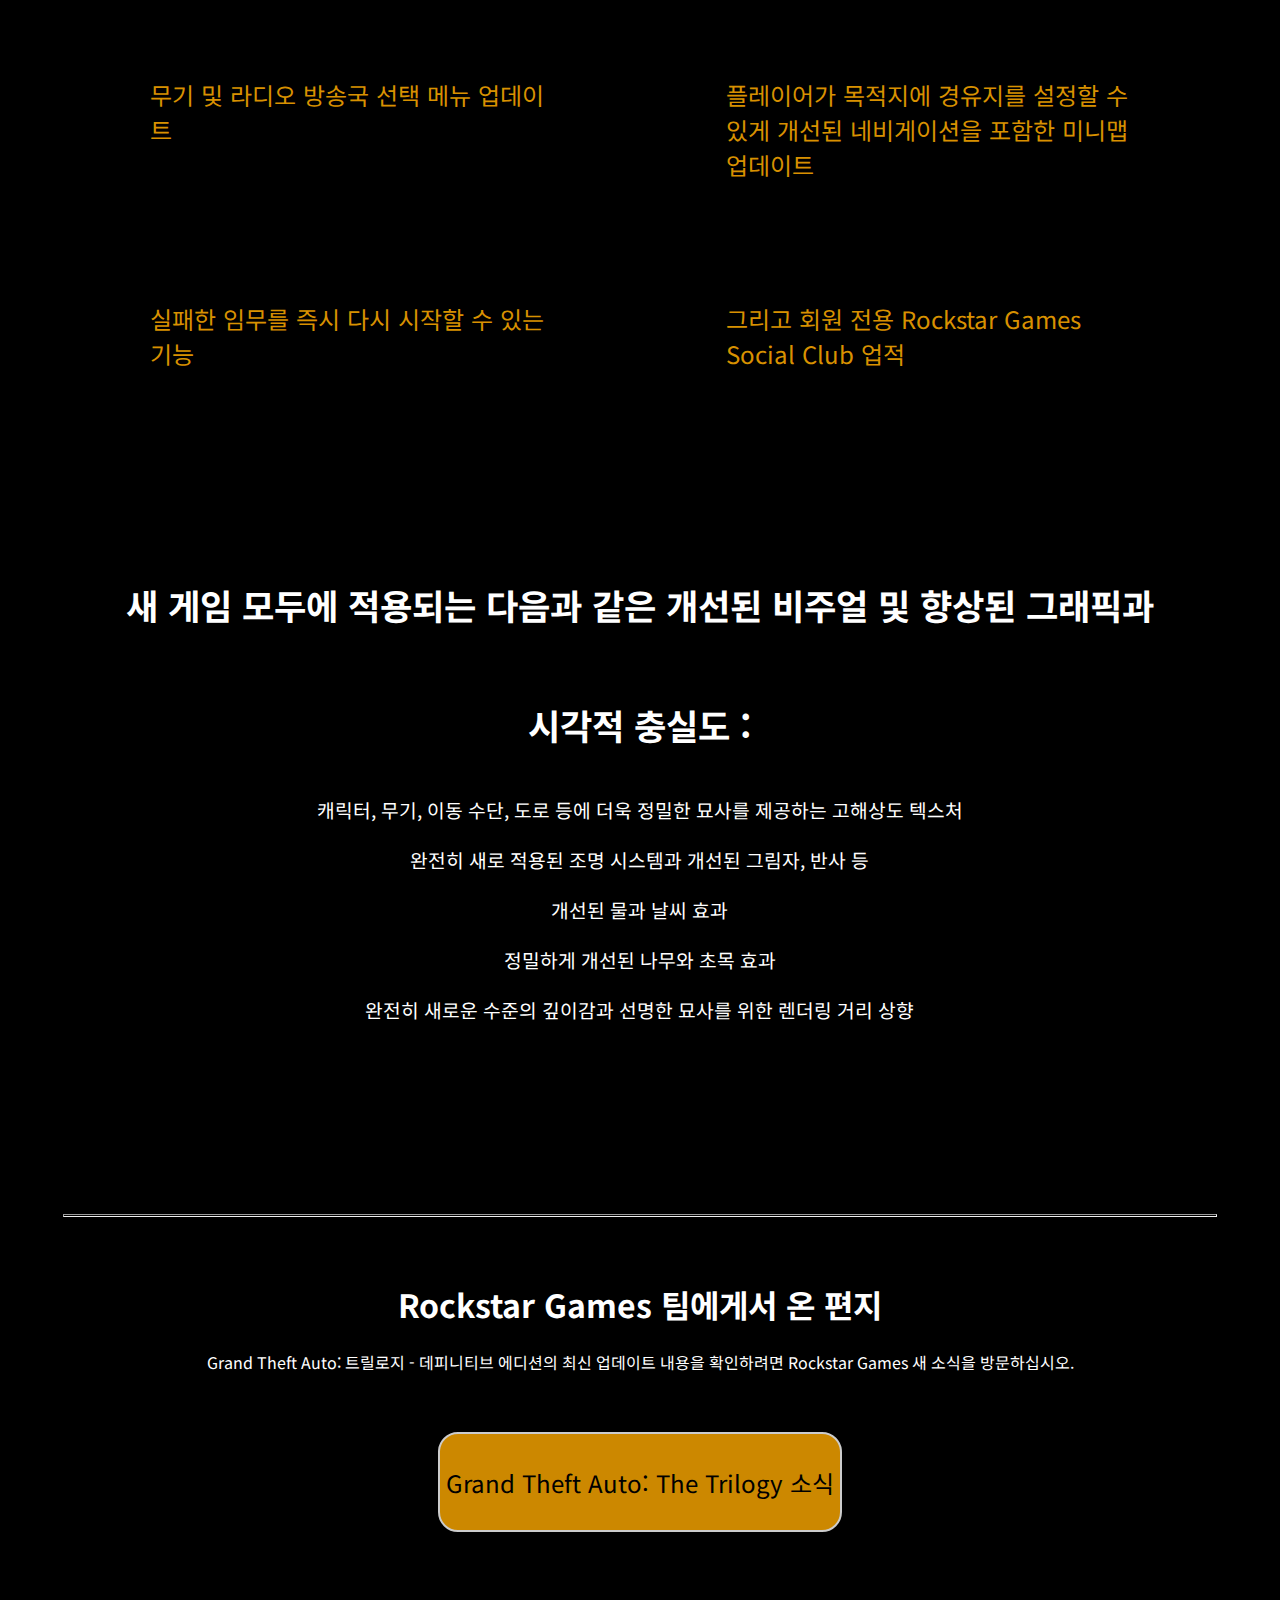
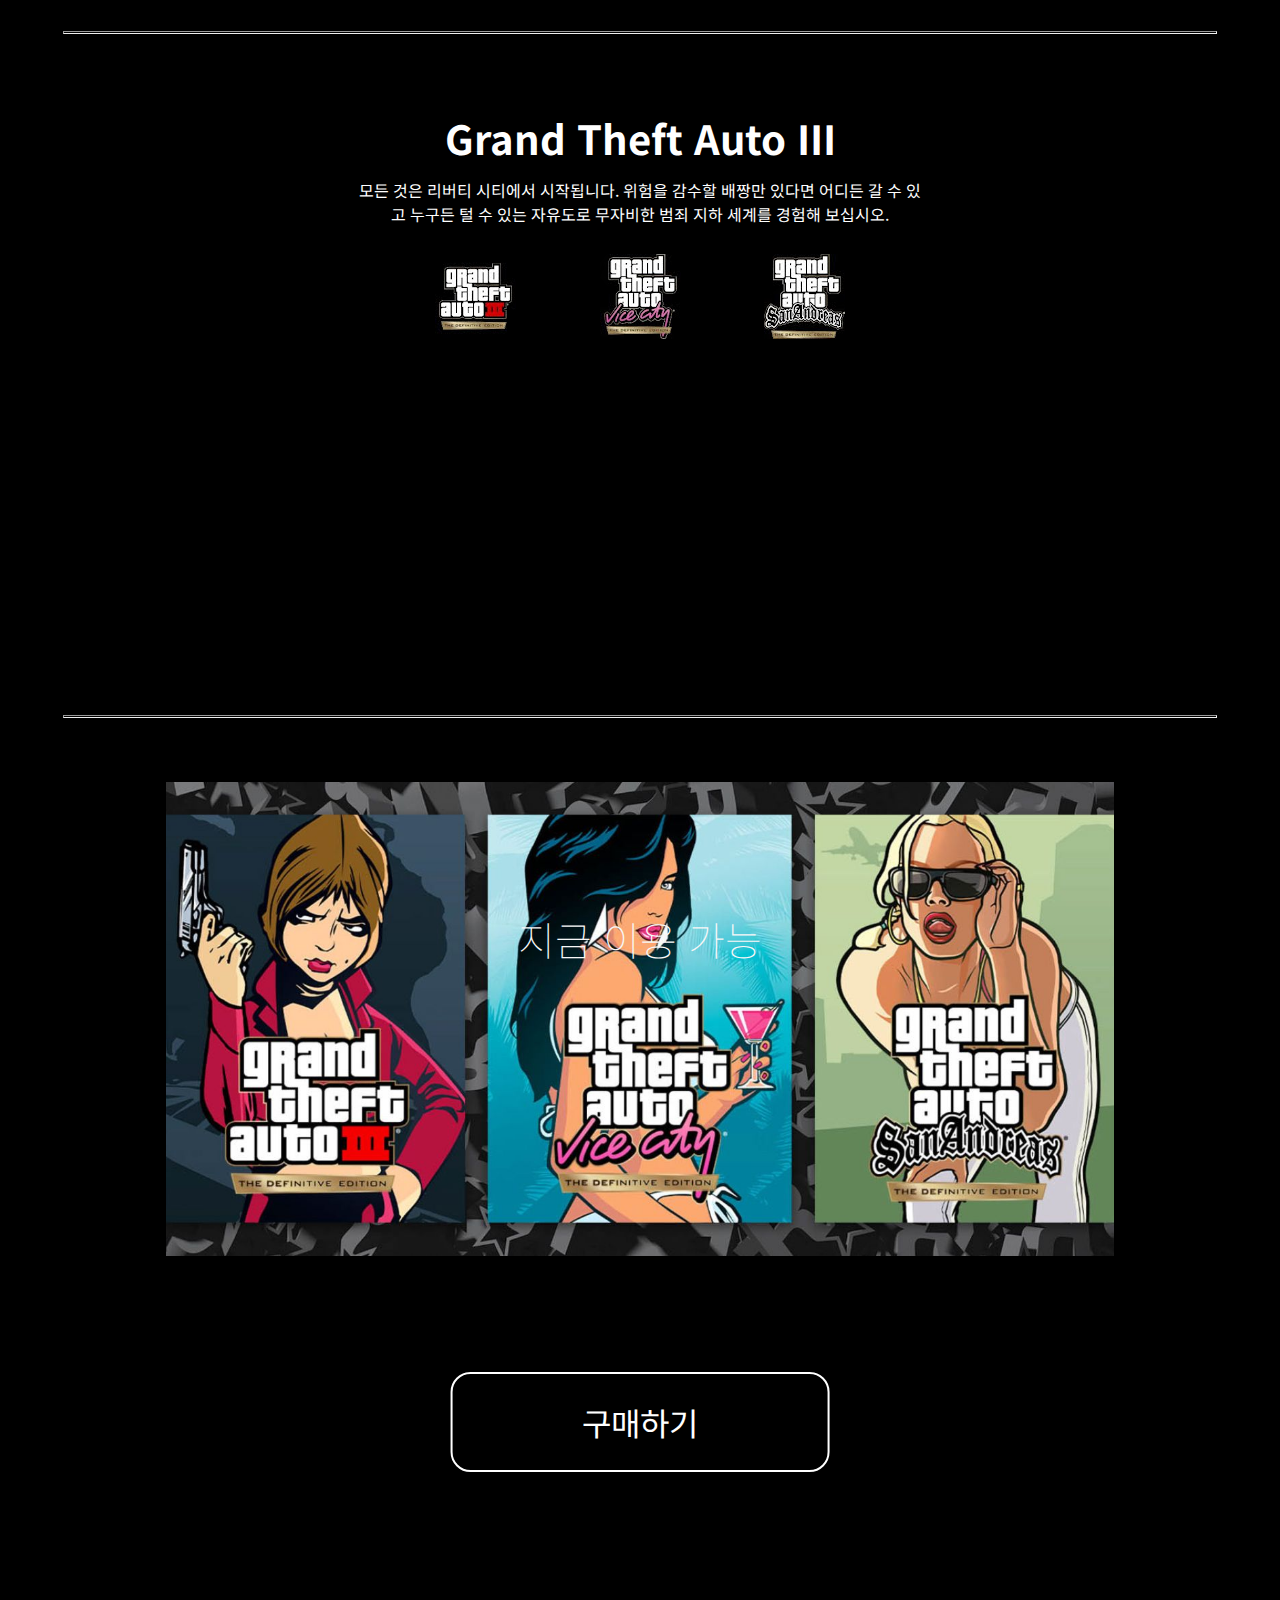
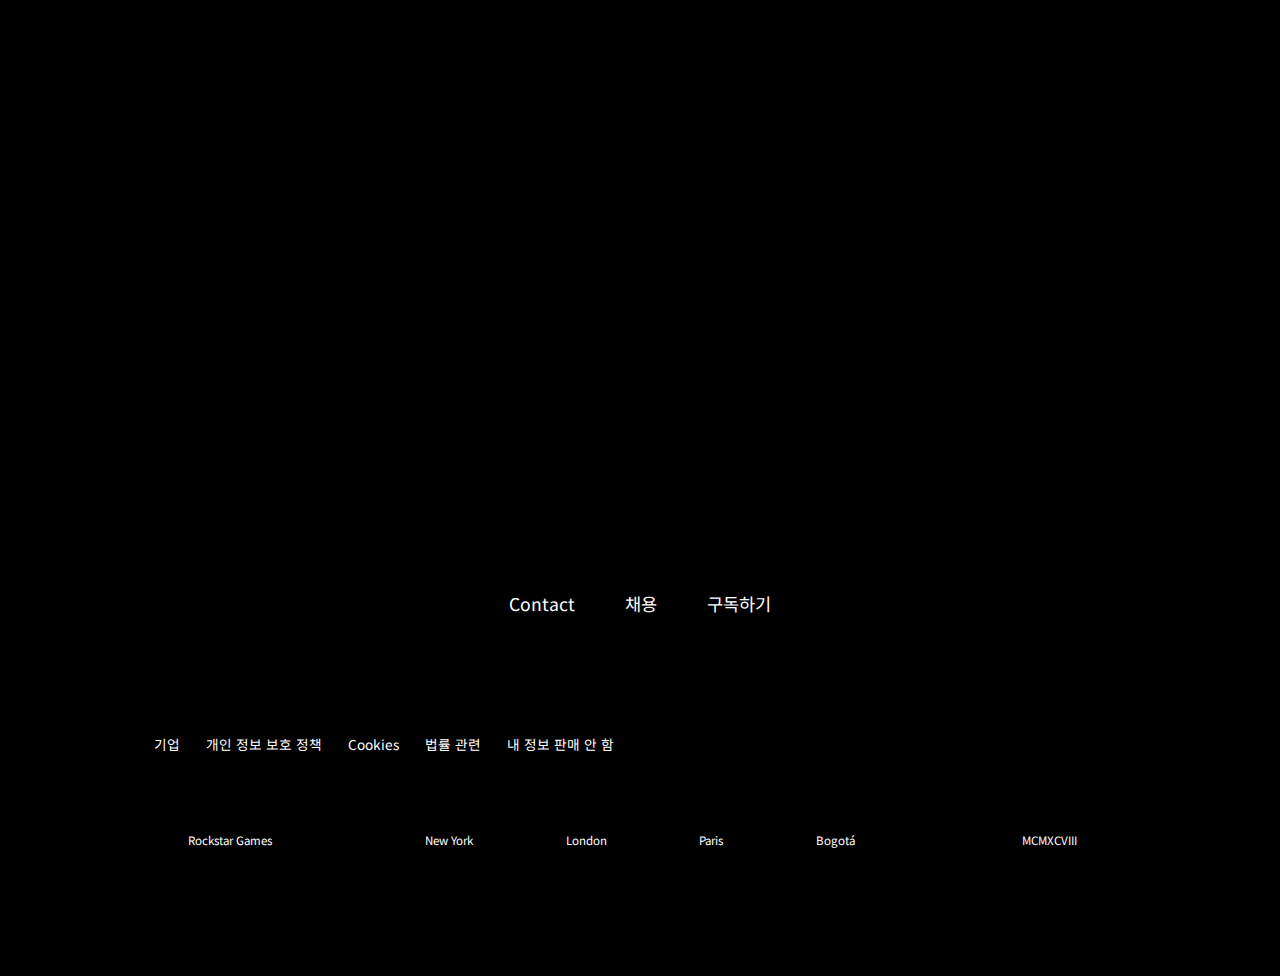
==== commit 9f58786d: "mediaquery edit" ====
--- a/sub.html
+++ b/sub.html
@@ -64,7 +64,7 @@
     <!-- 상단 구매 페이지 영역 -->
     <div class="introduction">
       <div class="twinbox">
-        <iframe width="560" height="315" src="https://www.youtube.com/embed/lEQ4XD8KuUs" title="YouTube video player"
+        <iframe width="640" height="360" src="https://www.youtube.com/embed/lEQ4XD8KuUs" title="YouTube video player"
           frameborder="0"
           allow="accelerometer; autoplay; clipboard-write; encrypted-media; gyroscope; picture-in-picture"
           allowfullscreen></iframe>
--- a/css/sub.css
+++ b/css/sub.css
@@ -71,10 +71,11 @@
 .introduction .twinbox {
   width: 100%;
   height: auto;
-  min-height: 500px;
+  min-height: 600px;
   display: flex;
   flex-direction: column-reverse;
   margin-bottom: 10%;
+  justify-content: space-evenly;
   /* background-color: aqua; */
 }
 
@@ -83,10 +84,8 @@
   width: 100%;
   height: 100%;
   max-width: 90%;
-  min-height: 184px;
-  /* min-width: 327px; */
-  /* max-height: 450px; */
-  margin: 0 auto;
+  min-height: 190px;
+  padding: 5%;
 }
 
 /* 서브 - 게임 소개 */
@@ -127,7 +126,7 @@
   height: auto;
   text-align: center;
   max-width: 90%;
-  padding: 5%;
+  padding: 10% 5%;
 }
 
 .introduction span h1 {
@@ -245,8 +244,7 @@
 /* 서브 - 하단 구매 섹션 */
 .pre-purchase {
   width: 100%;
-  height: auto;
-  min-height: 400px;
+  height: 100vw;
   position: relative;
   background: url("../img/purchaseimg.jpg") no-repeat center top / contain;
   margin-bottom: 15%;
@@ -271,6 +269,7 @@
 
 .pre-purchase img {
   width: 100%;
+  max-width: 70%;
   height: auto;
   position: absolute;
   left: 50%;
@@ -281,9 +280,9 @@
 /* 반응형 - 모바일 시작 */
 @media all and (min-width:320px) and (max-width:767px) {
 
-  /* 반응형 - 모바일 메인 이미지 시작 */
+  /* 반응형 - 모바일 상단 구매 페이지 시작 */
   .mainimage {
-    min-height: 600px;
+    min-height: 720px;
   }
 
   .mainimage img {
@@ -323,7 +322,7 @@
   }
 
   .introduction p {
-    font-size: 0.9em;
+    font-size: 1.1em;
   }
 
   .introduction ul {
@@ -334,7 +333,7 @@
 
   .introduction ul li {
     line-height: 4;
-    font-size: 0.9em;
+    font-size: 0.95em;
   }
 
   .introduction ul li:nth-of-type(2n) {
@@ -362,6 +361,10 @@
   .IndividualTitles section h2 {
     font-size: 1.2em;
     padding-bottom: 5%;
+  }
+
+  .IndividualTitles section p {
+    min-height: 120px;
   }
 
   .pre-purchase h1 {
@@ -408,11 +411,13 @@
     justify-content: space-around;
     align-items: center;
     margin-bottom: 0;
+    min-height: 450px;
   }
 
   .introduction iframe {
     max-width: 800px;
     min-height: 450px;
+    padding: 0;
   }
 
   .introduction aside {
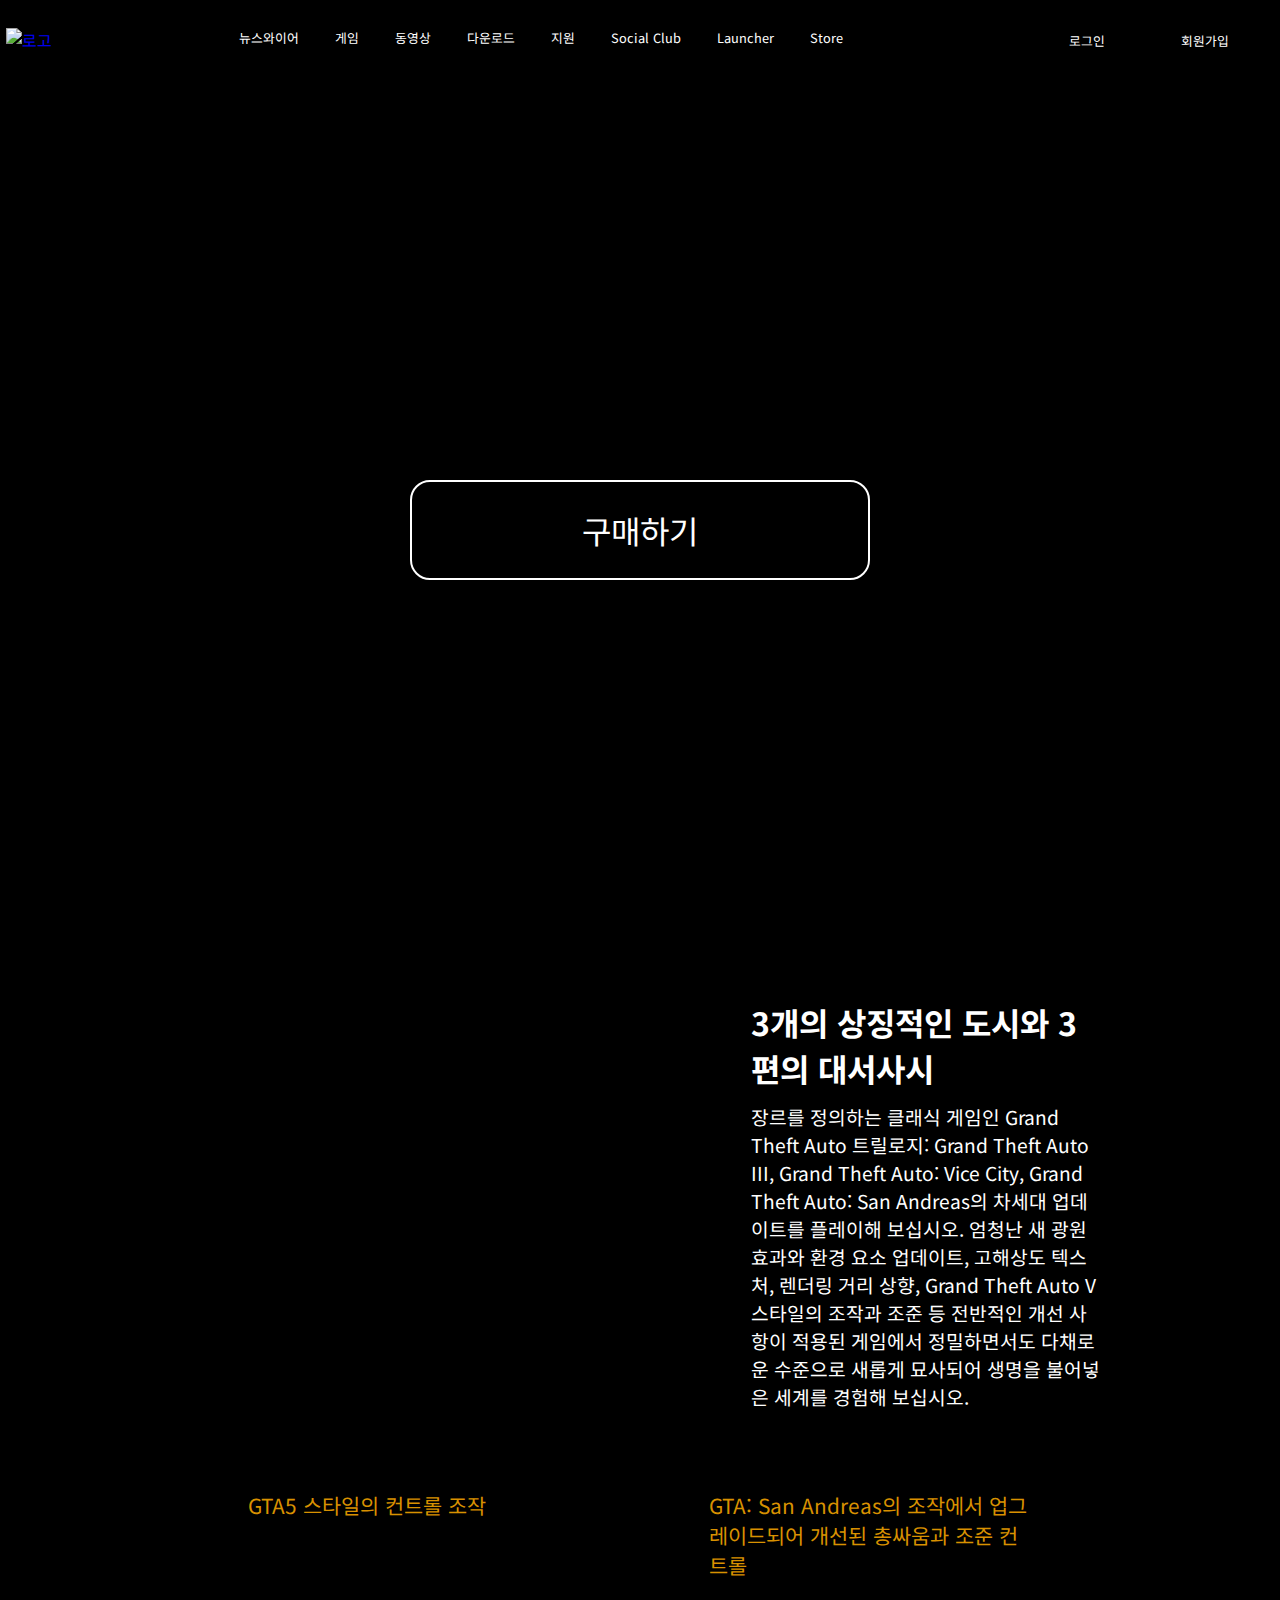
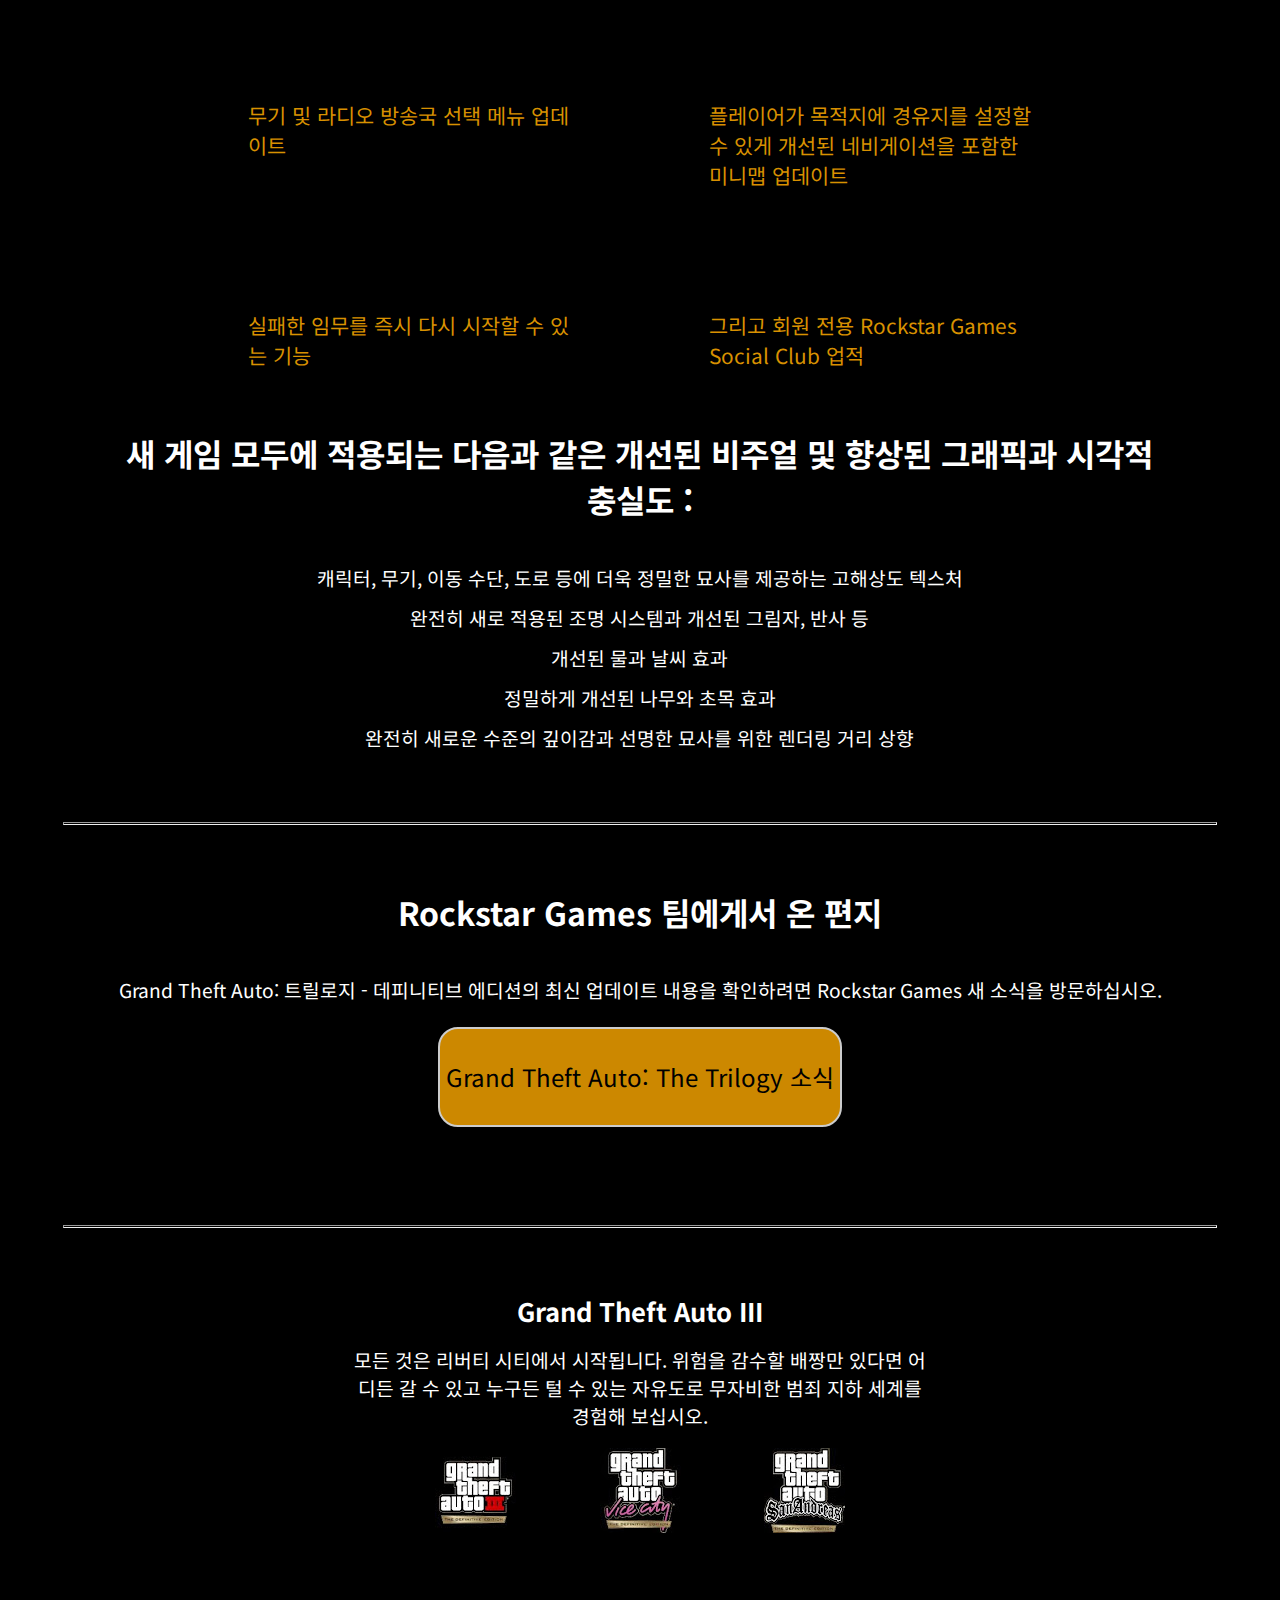
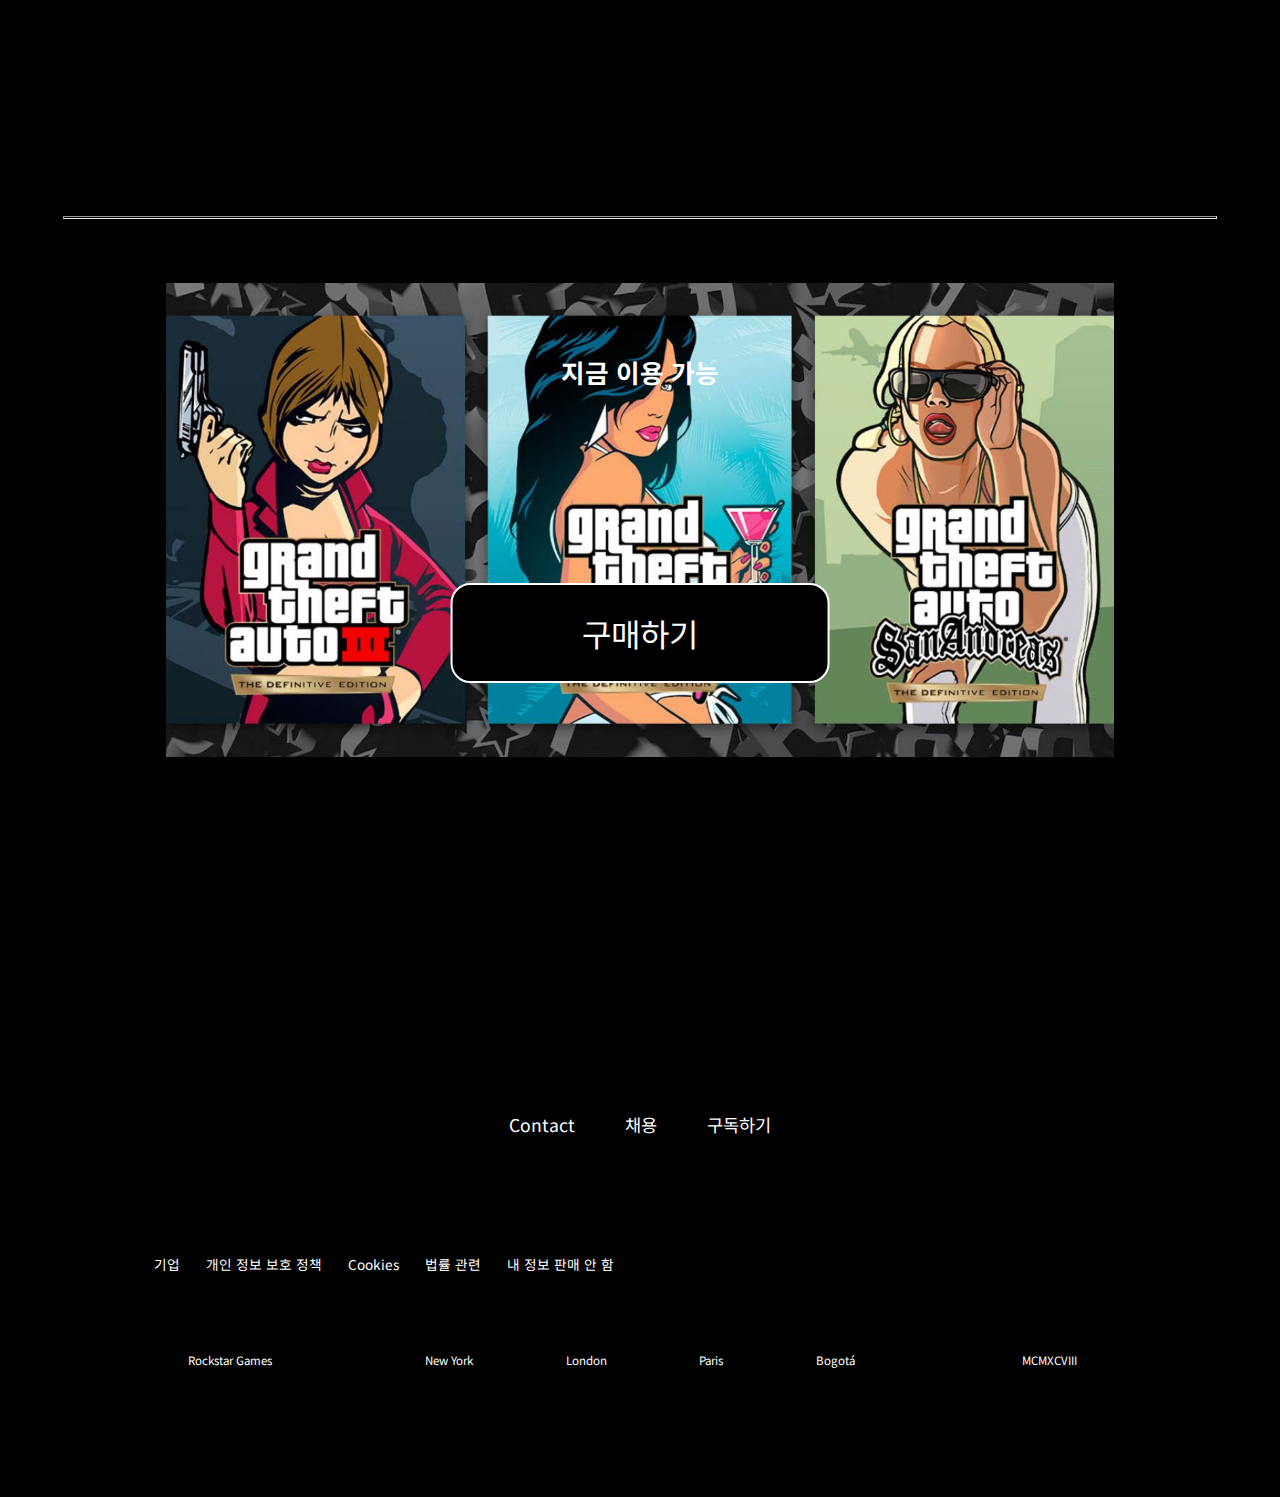
==== commit 81663ff2: "mediaquery edit" ====
--- a/sub.html
+++ b/sub.html
@@ -28,7 +28,7 @@
       </div>
 
       <div class="headertitle">
-        <h3>Rockstar Games</h3>
+        <h4>Rockstar Games</h4>
       </div>
 
       <div class="mobile">
@@ -71,7 +71,7 @@
 
         <!-- 유튜브 동영상 옆 텍스트 -->
         <aside>
-          <h1>3개의 상징적인 도시와 3편의 대서사시</h1>
+          <h2>3개의 상징적인 도시와 3편의 대서사시</h2>
           <p>장르를 정의하는 클래식 게임인 Grand Theft Auto 트릴로지: Grand Theft Auto III,
             Grand Theft Auto: Vice City, Grand Theft Auto: San Andreas의 차세대 업데이트를
             플레이해 보십시오. 엄청난 새 광원 효과와 환경 요소 업데이트, 고해상도 텍스처,
@@ -93,7 +93,7 @@
 
       <!-- 개선사항 2 -->
       <span>
-        <h1>새 게임 모두에 적용되는 다음과 같은 개선된 비주얼 및 향상된 그래픽과 시각적 충실도 : </h1>
+        <h2>새 게임 모두에 적용되는 다음과 같은 개선된 비주얼 및 향상된 그래픽과 시각적 충실도 : </h2>
         <p>캐릭터, 무기, 이동 수단, 도로 등에 더욱 정밀한 묘사를 제공하는 고해상도 텍스처</p>
         <p>완전히 새로 적용된 조명 시스템과 개선된 그림자, 반사 등</p>
         <p>개선된 물과 날씨 효과</p>
@@ -107,7 +107,7 @@
 
     <!-- 업데이트 소식 -->
     <div class="updateNews">
-      <h1>Rockstar Games 팀에게서 온 편지</h1>
+      <h2>Rockstar Games 팀에게서 온 편지</h2>
       <p>Grand Theft Auto: 트릴로지 - 데피니티브 에디션의 최신 업데이트 내용을
         확인하려면 Rockstar Games 새 소식을 방문하십시오.</p>
       <button type="button">Grand Theft Auto: The Trilogy 소식</button>
@@ -118,16 +118,16 @@
     <!-- 개별적 타이틀 및 설명 -->
     <div class="IndividualTitles">
       <section class="gta_Title1">
-        <h2>Grand Theft Auto III</h2>
+        <h3>Grand Theft Auto III</h3>
         <p>모든 것은 리버티 시티에서 시작됩니다. 위험을 감수할 배짱만 있다면 어디든 갈 수 있고 누구든 털 수 있는 자유도로 무자비한 범죄 지하 세계를 경험해 보십시오.</p>
       </section>
 
       <section class="gta_Title2">
-        <h2>Grand Theft Auto: Vice City</h2>
+        <h3>Grand Theft Auto: Vice City</h3>
         <p>1980년대에 오신 것을 환영합니다... 배신과 복수로 얼룩진 토미 버세티의 이야기를 통해 활력이 넘쳐흐르고 가능성이 무궁무진한 네온빛 조명의 열대 지방 도시를 경험해 보십시오.</p>
       </section>
       <section class="gta_Title3">
-        <h2>Grand Theft Auto: San Andreas</h2>
+        <h3>Grand Theft Auto: San Andreas</h3>
         <p>이제 시대는 90년대 초, 칼이 도시로 돌아오자마자 두 명의 부패한 경찰들이 그에게 살인 누명을 씌웁니다, 칼 존슨(일명 'CJ')은 가족을 구하고 거리를 장악하기 위해 산 안드레아스 주
           전체를 누비는 여행을 떠날 수밖에 없게 되었습니다. </p>
       </section>
@@ -166,7 +166,7 @@
 
     <!-- 하단 구매 페이지 섹션 -->
     <section class="pre-purchase">
-      <h1>지금 이용 가능</h1>
+      <h3>지금 이용 가능</h3>
       <button type="button">구매하기</button>
       <img src="img/platform.png" alt="" class="pcSupportImg">
       <img src="img/mobile_platform.png" alt="" class="mobileSupportImg">
--- a/css/common.css
+++ b/css/common.css
@@ -93,11 +93,6 @@
     display: block;
 }
 
-.headertitle h3 {
-    color: #fff;
-    font-size: 0.9em;
-}
-
 /* 데스크탑 제외)햄버거 메뉴 기본 설정 */
 .mobile {
     width: 100%;
@@ -118,7 +113,6 @@
 footer {
     width: 100%;
     height: auto;
-    color: #fff;
     font-size: 0.9em;
 }
 
--- a/css/sub.css
+++ b/css/sub.css
@@ -20,6 +20,18 @@
   margin: 5% auto;
 }
 
+#wrap h2 {
+  font-size: 1.6em;
+}
+
+#wrap h3 {
+  font-size: 1.6em;
+}
+
+#wrap p {
+  font-size: 1.2em;
+}
+
 /* 서브 - 메인 이미지 기본 설정 */
 .mainimage {
   width: 100%;
@@ -28,6 +40,7 @@
   flex-flow: column wrap;
   align-items: center;
   justify-content: space-around;
+  min-height: 720px;
 }
 
 .mainimage img {
@@ -64,7 +77,7 @@
   height: auto;
   max-width: 100%;
   display: flex;
-  /* background-color: purple; */
+  flex-flow: column wrap;
 }
 
 /* 서브 - 유튜브 영상 & 텍스트 박스 */
@@ -76,7 +89,6 @@
   flex-direction: column-reverse;
   margin-bottom: 10%;
   justify-content: space-evenly;
-  /* background-color: aqua; */
 }
 
 /* 서브 - 유튜브 영상 */
@@ -84,7 +96,7 @@
   width: 100%;
   height: 100%;
   max-width: 90%;
-  min-height: 190px;
+  min-height: 50vw;
   padding: 5%;
 }
 
@@ -93,26 +105,31 @@
   width: 100%;
   height: auto;
   max-width: 90%;
-  /* margin: 0 auto; */
+  margin: 0 auto;
   text-align: center;
 }
 
-.introduction h1 {
+/* .introduction h1 {
   font-size: 2.2em;
   line-height: 80px;
   padding-bottom: 5%;
-}
-
-.introduction p {
+} */
+
+/* .introduction p {
   font-size: 1.15em;
   line-height: 30px;
-}
+  padding: 5% 0;
+} */
 
 /* 서브 - 개선 사항 */
 .introduction ul {
   width: 100%;
-  height: auto;
-  display: flex;
+  max-width: 80%;
+  height: auto;
+  display: flex;
+  flex-direction: column;
+  /* padding-left: 15%; */
+  padding: 0 10%;
 }
 
 .introduction ul li {
@@ -129,9 +146,13 @@
   padding: 10% 5%;
 }
 
-.introduction span h1 {
+/* .introduction span h1 {
   line-height: 120px;
-}
+} */
+
+/* .introduction span p {
+  line-height: 30px;
+} */
 
 /* .introduction span p {
   font-size: 1.2em;
@@ -146,14 +167,14 @@
   flex-flow: column nowrap;
   align-items: center;
   max-width: 90%;
-  padding: 0 5%;
+  padding: 5%;
   text-align: center;
 }
 
 /* 서브 - 업데이트 소식 내용 */
-.updateNews p {
+/* .updateNews p {
   padding-bottom: 5%;
-}
+} */
 
 /* 서브 - 업데이트 소식 받기 버튼 */
 .updateNews button {
@@ -178,7 +199,7 @@
   flex-flow: column nowrap;
   align-items: center;
   text-align: center;
-  margin: 0 auto;
+  padding: 0 27.5%;
 }
 
 .IndividualTitles section:not(:first-child) {
@@ -194,7 +215,6 @@
   display: flex;
   flex-flow: row nowrap;
   justify-content: space-evenly;
-  padding: 5% 0;
 }
 
 .IndividualTitles .titleLogo img::after {
@@ -211,7 +231,7 @@
   overflow: hidden;
   width: 100%;
   max-width: 90%;
-  margin: 5% auto 10%;
+  margin: 5% auto 15%;
 }
 
 .ComparisonVideo video {
@@ -250,7 +270,7 @@
   margin-bottom: 15%;
 }
 
-.pre-purchase h1 {
+/* .pre-purchase h1 {
   font-size: 2.5em;
   font-weight: lighter;
   color: #f7f7f7;
@@ -258,7 +278,7 @@
   left: 50%;
   top: 10%;
   transform: translateX(-50%);
-}
+} */
 
 .pre-purchase button {
   position: absolute;
@@ -279,12 +299,7 @@
 
 /* 반응형 - 모바일 시작 */
 @media all and (min-width:320px) and (max-width:767px) {
-
   /* 반응형 - 모바일 상단 구매 페이지 시작 */
-  .mainimage {
-    min-height: 720px;
-  }
-
   .mainimage img {
     max-width: 100%;
   }
@@ -316,14 +331,10 @@
     margin: 0 auto;
   }
 
-  .introduction aside h1 {
+  /* .introduction aside h1 {
     font-size: 1.6em;
     line-height: normal;
-  }
-
-  .introduction p {
-    font-size: 1.1em;
-  }
+  } */
 
   .introduction ul {
     max-width: 80%;
@@ -340,15 +351,14 @@
     line-height: 150%;
   }
 
-  .introduction span h1 {
+  /* .introduction span h1 {
     line-height: normal;
-    font-size: 1.1em;
-  }
-
-  .updateNews h1 {
+    font-size: 1.6em;
+  } */
+
+  /* .updateNews h1 {
     font-size: 1.3em;
-    padding-bottom: 5%;
-  }
+  } */
 
   .updateNews button {
     font-size: 0.8em;
@@ -358,29 +368,39 @@
     max-width: 90%;
   }
 
-  .IndividualTitles section h2 {
-    font-size: 1.2em;
+  /* .IndividualTitles section h2 {
+    font-size: 1.4em;
     padding-bottom: 5%;
-  }
+  } */
 
   .IndividualTitles section p {
     min-height: 120px;
   }
 
-  .pre-purchase h1 {
+  /* .pre-purchase h1 {
     font-size: 1.5em;
-  }
+  } */
 
   .pre-purchase button {
     max-width: 90%;
     font-size: 1.2em;
-    bottom: 30%;
-  }
-}
-
-@media all and (min-width:768px) and (max-width:1023px) {}
+    bottom: 20%;
+    min-height: 60px;
+  }
+}
+
+@media all and (min-width:768px) and (max-width:1023px) {
+  .mainimage {
+    min-height: 800px;
+  }
+}
 
 @media all and (min-width:1024px) and (max-width:1920px) {
+  #wrap h2 {
+    font-size: 2.0em;
+    padding-bottom: 3.5%;
+  }
+
   .pcSupportImg {
     display: block;
   }
@@ -400,24 +420,27 @@
   }
 
   .introduction {
-    flex-flow: row wrap;
+    flex-direction: row;
     justify-content: space-between;
     max-width: 90%;
     margin: 0 auto;
   }
 
   .introduction .twinbox {
+    max-width: 80%;
     flex-flow: row nowrap;
-    justify-content: space-around;
+    /* justify-content: space-around; */
     align-items: center;
     margin-bottom: 0;
     min-height: 450px;
+    padding: 0 10%;
   }
 
   .introduction iframe {
     max-width: 800px;
     min-height: 450px;
     padding: 0;
+    margin-right: 5%;
   }
 
   .introduction aside {
@@ -426,16 +449,16 @@
     text-align: left;
   }
 
-  .introduction h1 {
+  /* .introduction h1 {
     padding-bottom: 0;
-  }
+  } */
 
   .introduction ul {
     flex-flow: row wrap;
     justify-content: space-around;
     align-content: space-around;
     min-height: 600px;
-    font-size: 1.5em;
+    font-size: 1.3em;
   }
 
   .introduction ul li {
@@ -444,12 +467,23 @@
     list-style-image: url("../img/list_gunimg.jpg");
   }
 
+  .introduction span {
+    padding: 0 5%;
+  }
+
   .introduction span p {
-    font-size: 1.2em;
-    line-height: 50px;
-  }
-
-  .updateNews h1 {
+    line-height: 40px;
+  }
+
+  /* .updateNews h1 {
+    padding-bottom: 2%;
+  } */
+
+  .updateNews {
+    padding: 0 5%;
+  }
+
+  .updateNews p {
     padding-bottom: 2%;
   }
 
@@ -465,23 +499,27 @@
     max-width: 45%;
   }
 
-  .IndividualTitles section h2 {
+  /* .IndividualTitles section h2 {
     font-size: 2.5em;
     line-height: 80px;
+  } */
+
+  .IndividualTitles section p {
+    padding: 3% 0;
   }
 
   .ComparisonVideo {
     max-width: 63%;
+    margin: 5% auto;
   }
 
   .pre-purchase {
     max-width: 74%;
-    min-height: 700px;
+    height: 700px;
     margin: 0 13% 5%;
   }
 
-  .pre-purchase h1 {
-    font-size: 2.5em;
+  .pre-purchase h3 {
     position: absolute;
     left: 50%;
     top: 10%;
